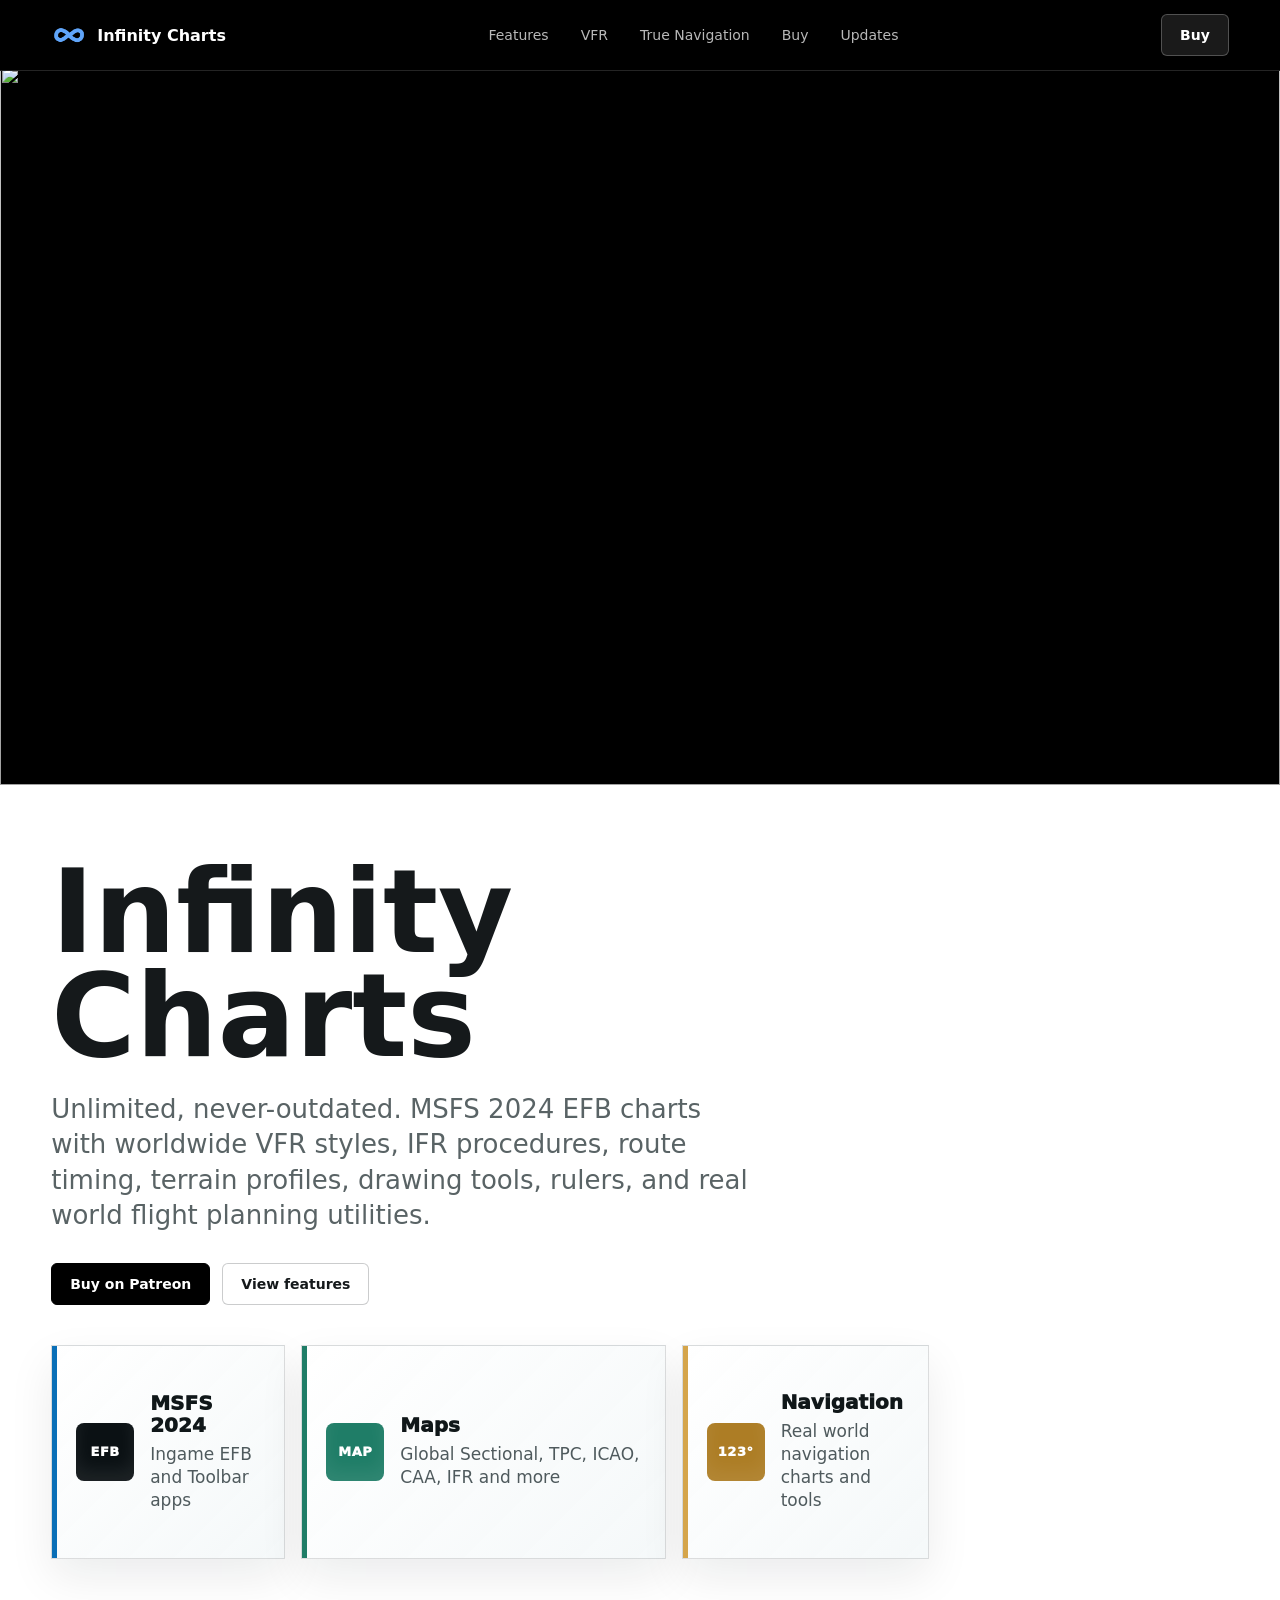
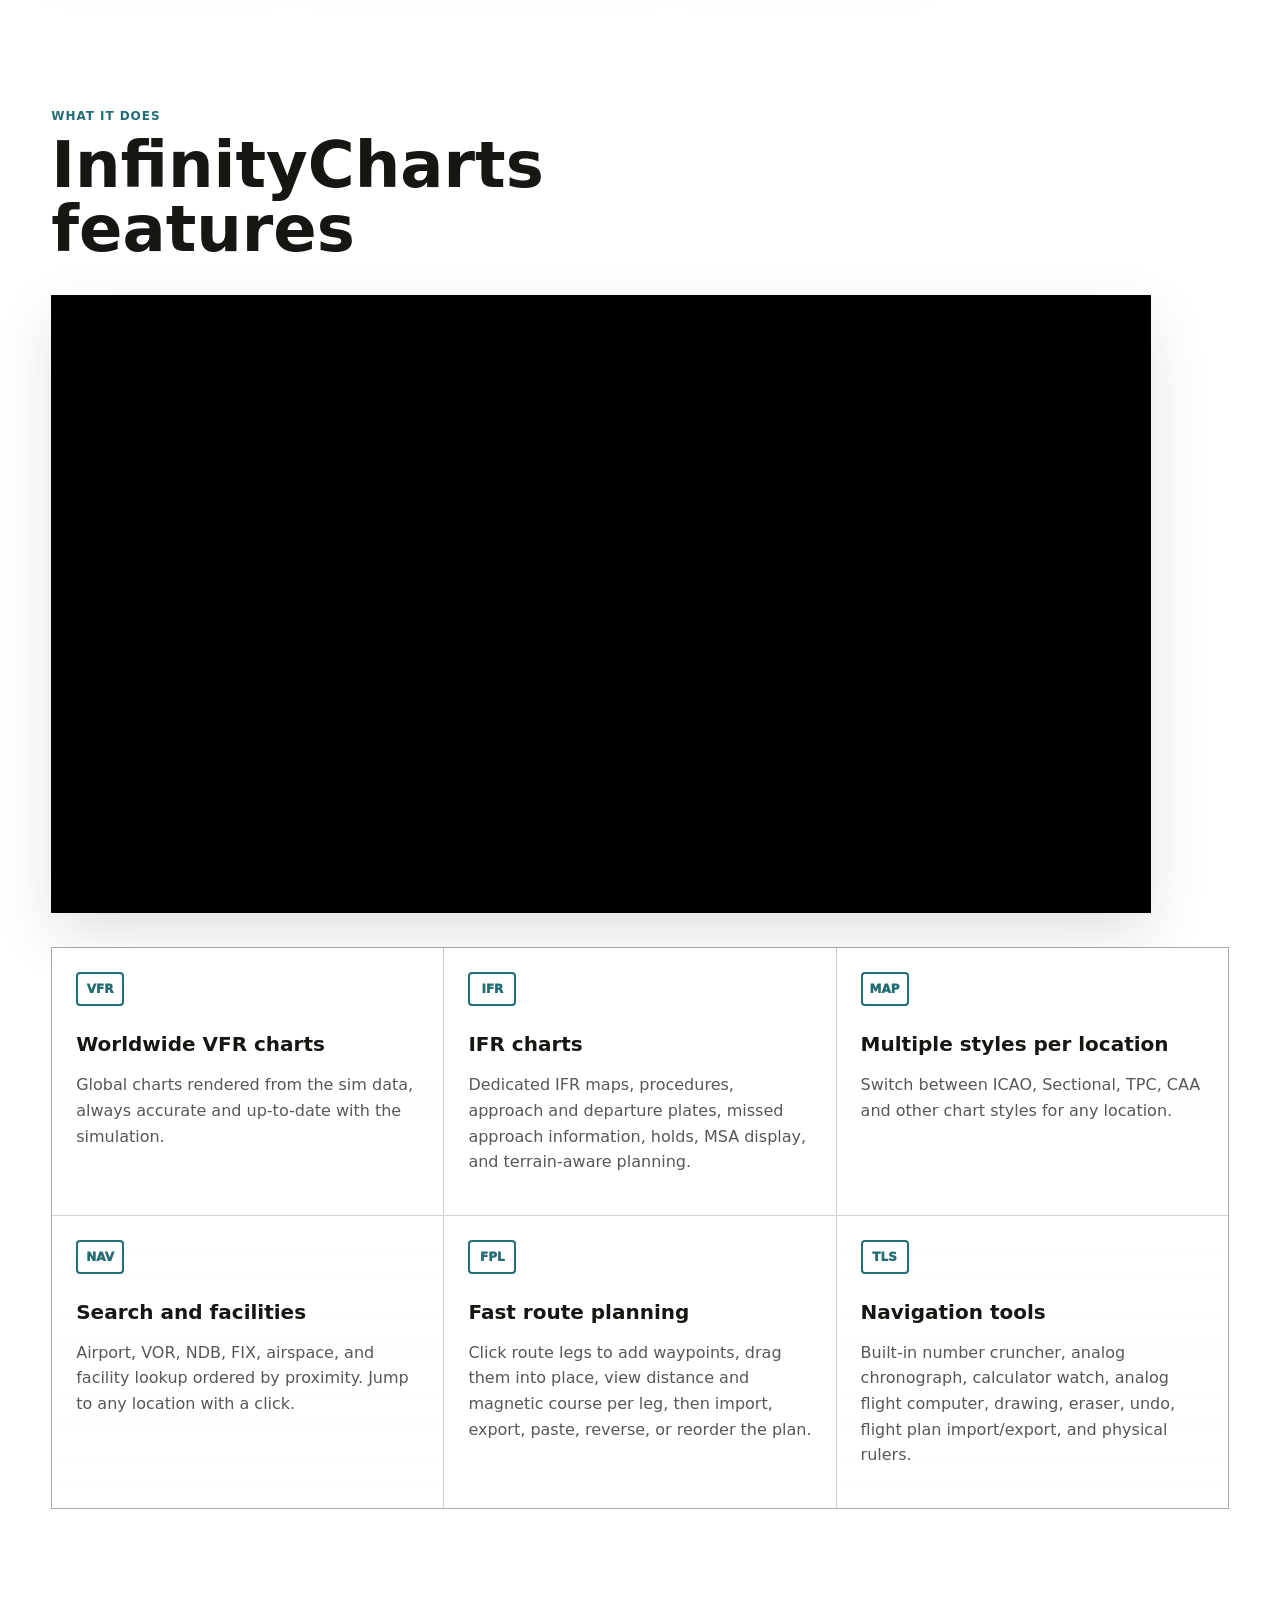
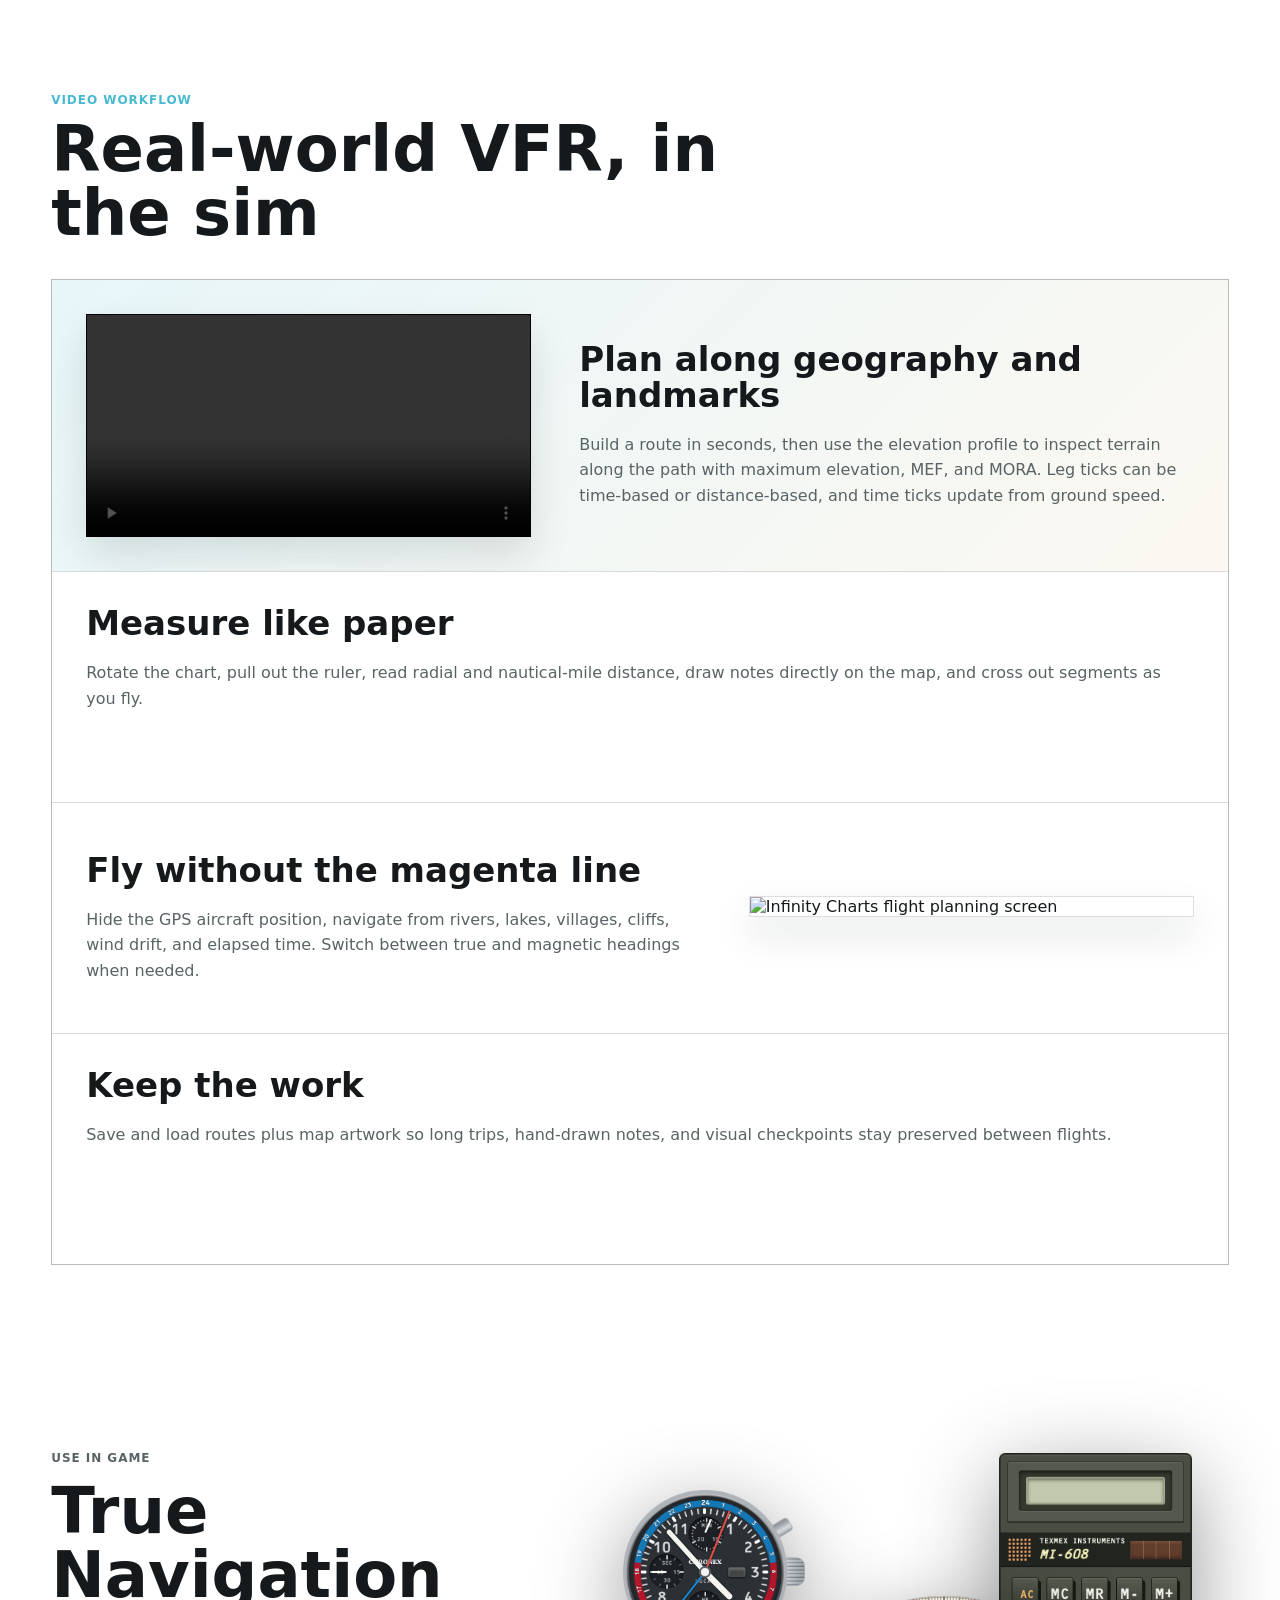
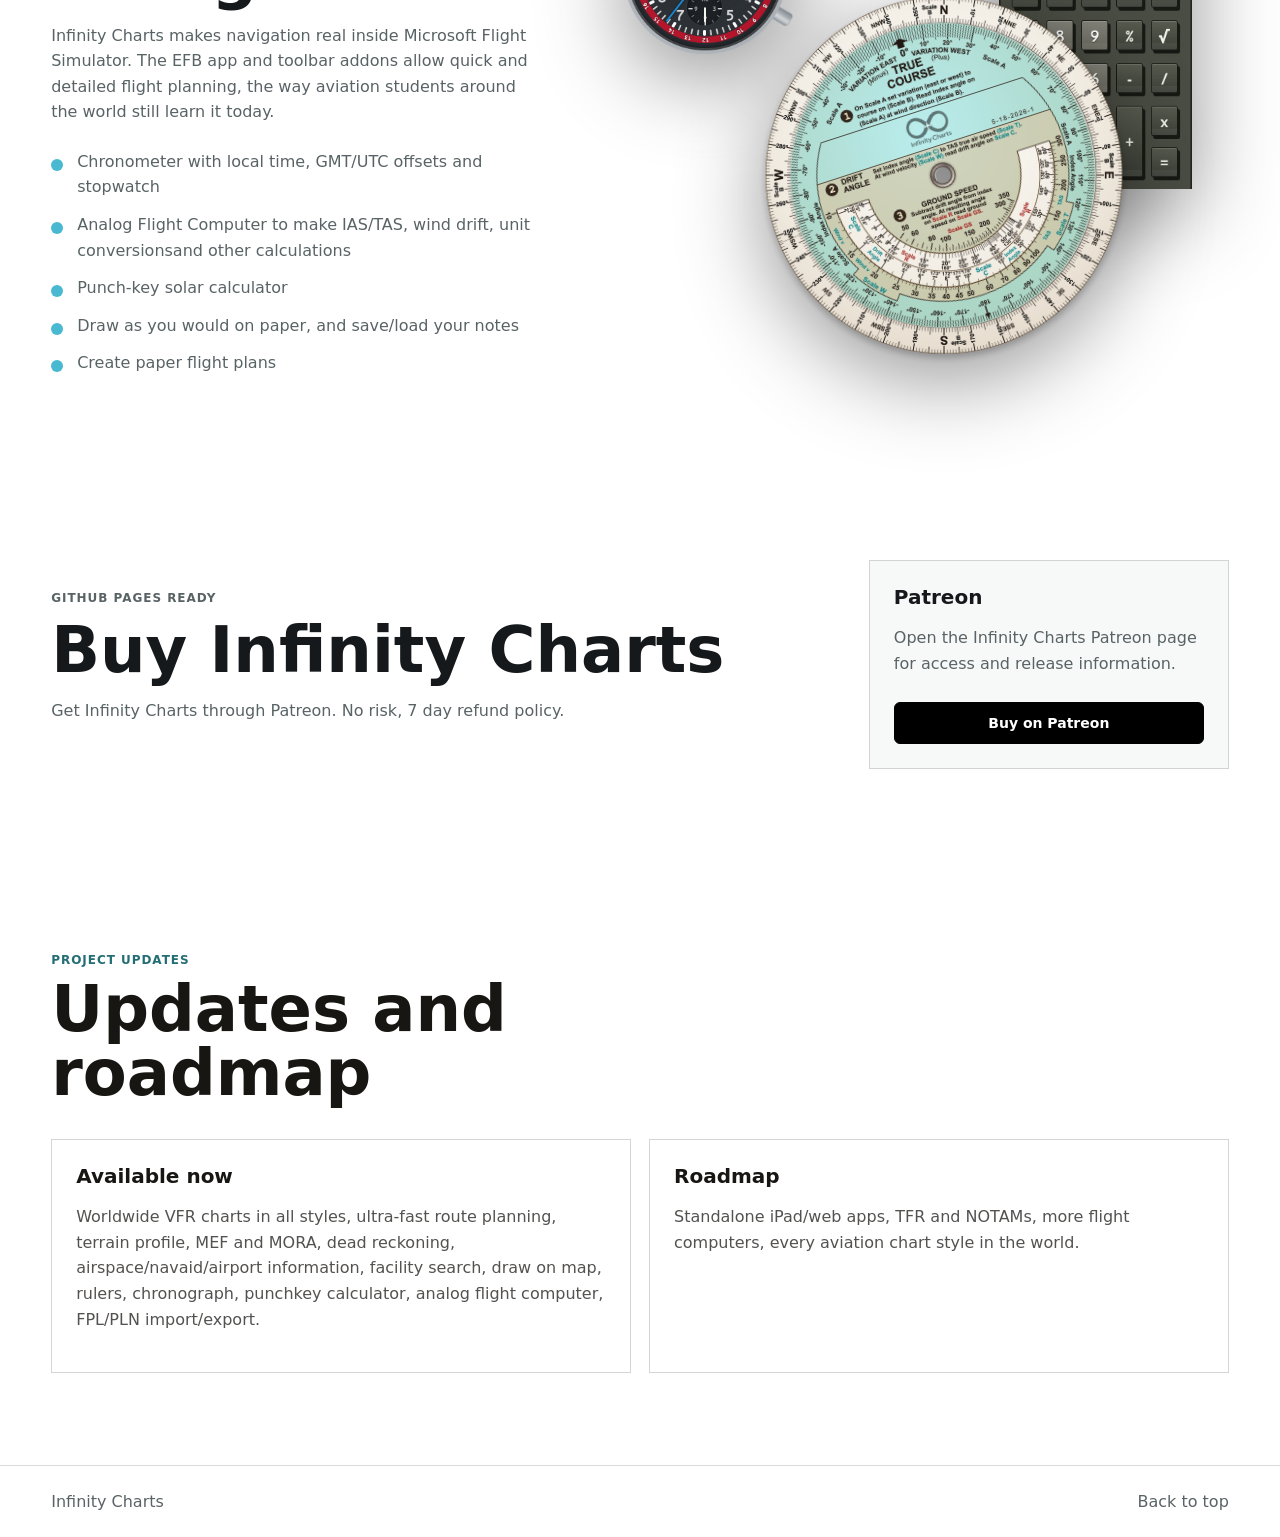
==== index.html @ d7aecc82 "text" ====
<!doctype html>
<html lang="en">
  <head>
    <meta charset="utf-8">
    <meta name="viewport" content="width=device-width, initial-scale=1">
    <meta name="description" content="Infinity Charts for Microsoft Flight Simulator 2024: unlimited global VFR charts, IFR procedures, route tools, terrain profiles, timing, drawing, rulers, and local terrain server workflow.">
    <title>Infinity Charts</title>
    <link rel="icon" href="assets/app-icon.png">
    <link rel="stylesheet" href="styles.css">
  </head>
  <body>
    <header class="site-header" data-elevated="false">
      <a class="brand" href="#top" aria-label="Infinity Charts home">
        <img src="assets/app-icon.png" alt="" width="36" height="36">
        <span>Infinity Charts</span>
      </a>
      <nav class="nav-links" aria-label="Primary navigation">
        <a href="#features">Features</a>
        <a href="#navigation">VFR</a>
        <a href="#workflow">True Navigation</a>
        <a href="#buy">Buy</a>
        <a href="#updates">Updates</a>
      </nav>
      <a class="header-action" href="https://www.patreon.com/InfinityCharts/posts/msfs-efb-pre-157872394">Buy</a>
    </header>

    <main id="top">
      <section class="hero" aria-labelledby="hero-title">
        <div class="hero-map" aria-hidden="true">
          <img src="assets/infinicharts thumbnail 2.jpg" alt="">
        </div>
        <div class="hero-content">
          <!-- <img class="hero-logo" src="assets/infinity-charts-logo-new.jpg" alt="Infinity Charts"> -->
          <h1 id="hero-title">Infinity Charts</h1>
          <p>Unlimited, never-outdated. MSFS 2024 EFB charts with worldwide VFR styles, IFR procedures, route timing, terrain profiles, drawing tools, rulers, and real world flight planning utilities.</p>
          <div class="hero-actions">
            <a class="button primary" href="https://www.patreon.com/InfinityCharts/posts/msfs-efb-pre-157872394">Buy on Patreon</a>
            <a class="button secondary" href="#features">View features</a>
          </div>
          <dl class="hero-stats" aria-label="Key capabilities">
            <div class="stat-card stat-msfs">
              <span class="stat-icon" aria-hidden="true">EFB</span>
              <div>
                <dt>MSFS 2024</dt>
                <dd>Ingame EFB and Toolbar apps</dd>
              </div>
            </div>
            <div class="stat-card stat-maps">
              <span class="stat-icon" aria-hidden="true">MAP</span>
              <div>
                <dt>Maps</dt>
                <dd>Global Sectional, TPC, ICAO, CAA, IFR and more</dd>
              </div>
            </div>
            <div class="stat-card stat-nav">
              <span class="stat-icon" aria-hidden="true">123°</span>
              <div>
                <dt>Navigation</dt>
                <dd>Real world navigation charts and tools</dd>
              </div>
            </div>
          </dl>
        </div>
      </section>

      <section class="section feature-band" id="features" aria-labelledby="features-title">
        <div class="section-heading">
          <p class="eyebrow">what it does</p>
          <h2 id="features-title">InfinityCharts features</h2>
        </div>
        <div class="video-embed" aria-label="Infinity Charts video">
          <iframe
            src="https://www.youtube.com/embed/4jRkHiU4lzI"
            title="Infinity Charts video"
            allow="accelerometer; autoplay; clipboard-write; encrypted-media; gyroscope; picture-in-picture; web-share"
            allowfullscreen>
          </iframe>
        </div>
        <div class="feature-grid">
          <article>
            <span class="feature-icon">VFR</span>
            <h3>Worldwide VFR charts</h3>
            <p>Global charts rendered from the sim data, always accurate and up-to-date with the simulation.</p>
          </article>
          <article>
            <span class="feature-icon">IFR</span>
            <h3>IFR charts</h3>
            <p>Dedicated IFR maps, procedures, approach and departure plates, missed approach information, holds, MSA display, and terrain-aware planning.</p>
          </article>
          <article>
            <span class="feature-icon">MAP</span>
            <h3>Multiple styles per location</h3>
            <p>Switch between ICAO, Sectional, TPC, CAA and other chart styles for any location.</p>
          </article>
          <article>
            <span class="feature-icon">NAV</span>
            <h3>Search and facilities</h3>
            <p>Airport, VOR, NDB, FIX, airspace, and facility lookup ordered by proximity. Jump to any location with a click.</p>
          </article>
          <article>
            <span class="feature-icon">FPL</span>
            <h3>Fast route planning</h3>
            <p>Click route legs to add waypoints, drag them into place, view distance and magnetic course per leg, then import, export, paste, reverse, or reorder the plan.</p>
          </article>
          <article>
            <span class="feature-icon">TLS</span>
            <h3>Navigation tools</h3>
            <p>Built-in number cruncher, analog chronograph, calculator watch, analog flight computer, drawing, eraser, undo, flight plan import/export, and physical rulers.</p>
          </article>
        </div>
      </section>

      <section class="section navigation-section" id="navigation" aria-labelledby="navigation-title">
        <div class="section-heading">
          <p class="eyebrow">Video workflow</p>
          <h2 id="navigation-title">Real-world VFR, in the sim</h2>
        </div>
        <div class="navigation-grid">
          <article class="navigation-card primary-card">
            <video class="navigation-media route-video" src="assets/route short.mp4" controls muted loop playsinline preload="metadata"></video>
            <div class="navigation-copy">
              <h3>Plan along geography and landmarks</h3>
              <p>Build a route in seconds, then use the elevation profile to inspect terrain along the path with maximum elevation, MEF, and MORA. Leg ticks can be time-based or distance-based, and time ticks update from ground speed.</p>
            </div>
          </article>
          <article class="navigation-card">
            <h3>Measure like paper</h3>
            <p>Rotate the chart, pull out the ruler, read radial and nautical-mile distance, draw notes directly on the map, and cross out segments as you fly.</p>
          </article>
          <article class="navigation-card media-right-card">
            <div class="navigation-copy">
              <h3>Fly without the magenta line</h3>
              <p>Hide the GPS aircraft position, navigate from rivers, lakes, villages, cliffs, wind drift, and elapsed time. Switch between true and magnetic headings when needed.</p>
            </div>
            <img class="navigation-media" src="assets/flight planning.png" alt="Infinity Charts flight planning screen">
          </article>
          <article class="navigation-card">
            <h3>Keep the work</h3>
            <p>Save and load routes plus map artwork so long trips, hand-drawn notes, and visual checkpoints stay preserved between flights.</p>
          </article>
        </div>
      </section>

      <section class="section split" id="workflow" aria-labelledby="workflow-title">
        <div class="workflow-copy">
          <p class="eyebrow">Use in Game</p>
          <h2 id="workflow-title">True Navigation</h2>
          <p>Infinity Charts makes navigation real inside Microsoft Flight Simulator. The EFB app and toolbar addons allow quick and detailed flight planning, the way aviation students around the world still learn it today.</p>
          <div class="check-list">
            <p>Chronometer with local time, GMT/UTC offsets and stopwatch</p>
            <p>Analog Flight Computer to make IAS/TAS, wind drift, unit conversionsand other calculations</p>
            <p>Punch-key solar calculator</p>
            <p>Draw as you would on paper, and save/load your notes</p>
            <p>Create paper flight plans</p>
          </div>
        </div>
        <div class="tool-display" aria-label="Cockpit tools preview">
          <div class="chrono-watch" aria-label="Chronograph overlay">
            <img class="chrono" src="assets/chronograph-body.png" alt="">
            <img class="chrono-bezel" src="assets/chronograph-gmt-bezel.png" alt="">
            <span class="watch-hand hour-hand" aria-hidden="true"></span>
            <span class="watch-hand minute-hand" aria-hidden="true"></span>
            <span class="watch-hand second-hand" aria-hidden="true"></span>
            <span class="watch-hand gmt-hand" aria-hidden="true"></span>
            <span class="sub-hand sub-top" aria-hidden="true"></span>
            <span class="sub-hand sub-left" aria-hidden="true"></span>
            <span class="sub-hand sub-bottom" aria-hidden="true"></span>
            <span class="watch-pin" aria-hidden="true"></span>
          </div>
          <img class="calc" src="assets/calculator-body.png" alt="Calculator watch overlay">
          <div class="computer" aria-label="Esso flight computer overlay">
            <img class="computer-base" src="assets/esso-true-course-base-plate.png" alt="">
            <img class="computer-rotor" src="assets/esso-true-course-rotating-plate.png" alt="">
          </div>
        </div>
      </section>

      <section class="section buy" id="buy" aria-labelledby="buy-title">
        <div>
          <p class="eyebrow">GitHub Pages ready</p>
          <h2 id="buy-title">Buy Infinity Charts</h2>
          <p>Get Infinity Charts through Patreon. No risk, 7 day refund policy.</p>
        </div>
        <div class="buy-panel">
          <h3>Patreon</h3>
          <p>Open the Infinity Charts Patreon page for access and release information.</p>
          <a class="button primary" href="https://www.patreon.com/InfinityCharts/posts/msfs-efb-pre-157872394">Buy on Patreon</a>
        </div>
      </section>

      <section class="section updates" id="updates" aria-labelledby="updates-title">
        <div class="section-heading">
          <p class="eyebrow">Project updates</p>
          <h2 id="updates-title">Updates and roadmap</h2>
        </div>
        <div class="updates-grid">
          <article>
            <h3>Available now</h3>
            <p>Worldwide VFR charts in all styles, ultra-fast route planning, terrain profile, MEF and MORA, dead reckoning, airspace/navaid/airport information, facility search, draw on map, rulers, chronograph, punchkey calculator, analog flight computer, FPL/PLN import/export.</p>
          </article>
          <article>
            <h3>Roadmap</h3>
            <p>Standalone iPad/web apps, TFR and NOTAMs, more flight computers, every aviation chart style in the world.</p>
          </article>
        </div>
      </section>
    </main>

    <footer class="footer">
      <span>Infinity Charts</span>
      <a href="#top">Back to top</a>
    </footer>

    <script src="script.js"></script>
  </body>
</html>
---- styles.css ----
:root {
  color-scheme: light;
  --ink: #f5f1e8;
  --muted: #c6cbc4;
  --soft: rgba(245, 241, 232, 0.72);
  --line: rgba(245, 241, 232, 0.18);
  --panel: rgba(19, 25, 27, 0.84);
  --panel-strong: rgba(29, 37, 39, 0.94);
  --paper: #f1ead9;
  --navy: #111a1e;
  --green: #1f7d67;
  --cyan: #48b9d0;
  --amber: #d5a54b;
  --red: #b65353;
  --blue: #4d8bd6;
  --shadow: 0 20px 70px rgba(0, 0, 0, 0.35);
  font-family: Inter, ui-sans-serif, system-ui, -apple-system, BlinkMacSystemFont, "Segoe UI", sans-serif;
}

* {
  box-sizing: border-box;
}

html {
  scroll-behavior: smooth;
}

body {
  margin: 0;
  background: #ffffff;
  color: #15191b;
}

a {
  color: inherit;
}

button,
a {
  -webkit-tap-highlight-color: transparent;
}

.site-header {
  position: fixed;
  top: 0;
  left: 0;
  right: 0;
  z-index: 20;
  display: grid;
  grid-template-columns: auto 1fr auto;
  gap: 24px;
  align-items: center;
  padding: 14px clamp(18px, 4vw, 56px);
  background: #000000;
  border-bottom: 1px solid rgba(255, 255, 255, 0.14);
  transition: background 180ms ease, border-color 180ms ease, backdrop-filter 180ms ease;
}

.site-header[data-elevated="true"] {
  background: #000000;
  border-color: rgba(255, 255, 255, 0.14);
  backdrop-filter: blur(18px);
}

.brand,
.nav-links,
.hero-actions,
.footer,
.hero-stats {
  display: flex;
  align-items: center;
}

.brand {
  gap: 10px;
  text-decoration: none;
  font-weight: 800;
  letter-spacing: 0;
  color: #ffffff;
}

.brand img {
  border-radius: 8px;
}

.nav-links {
  justify-content: center;
  gap: clamp(14px, 3vw, 32px);
  color: rgba(255, 255, 255, 0.72);
  font-size: 14px;
}

.nav-links a,
.footer a {
  text-decoration: none;
}

.nav-links a:hover,
.nav-links a:hover {
  color: #ffffff;
}

.footer a:hover {
  color: #15191b;
}

.header-action,
.button {
  display: inline-flex;
  min-height: 42px;
  align-items: center;
  justify-content: center;
  border: 1px solid var(--line);
  border-radius: 6px;
  padding: 0 18px;
  text-decoration: none;
  font-weight: 750;
  font-size: 14px;
}

.header-action {
  background: rgba(255, 255, 255, 0.1);
  color: #ffffff;
  border-color: rgba(255, 255, 255, 0.24);
}

.hero {
  position: relative;
  min-height: 0;
  display: block;
  padding: 65px 0 0;
  overflow: hidden;
  background: #ffffff;
  color: #15191b;
}

.hero-map {
  position: relative;
  width: 100%;
  aspect-ratio: 16 / 9;
  max-height: calc(100svh - 65px);
  overflow: hidden;
  background: #000000;
}

.hero-map img {
  width: 100%;
  height: 100%;
  display: block;
  object-fit: cover;
  object-position: center top;
}

.hero-map::after {
  content: "";
  position: absolute;
  inset: 0;
  background:
    linear-gradient(0deg, rgba(0, 0, 0, 0.16), transparent 34%);
}

.map-grid {
  position: absolute;
  inset: -20%;
  opacity: 0.38;
  background-image:
    linear-gradient(rgba(245, 241, 232, 0.08) 1px, transparent 1px),
    linear-gradient(90deg, rgba(245, 241, 232, 0.08) 1px, transparent 1px);
  background-size: 70px 70px;
  transform: rotate(-8deg);
}

.terrain {
  position: absolute;
  opacity: 0.6;
  filter: blur(0.2px);
}

.terrain-a {
  width: 62vw;
  height: 48vh;
  left: -5vw;
  bottom: 7vh;
  clip-path: polygon(0 68%, 12% 48%, 24% 56%, 38% 26%, 52% 42%, 67% 22%, 88% 46%, 100% 40%, 100% 100%, 0 100%);
  background-color: rgba(38, 104, 80, 0.76);
}

.terrain-b {
  width: 54vw;
  height: 62vh;
  right: 7vw;
  top: 11vh;
  clip-path: polygon(0 16%, 16% 10%, 34% 22%, 48% 4%, 68% 20%, 86% 8%, 100% 18%, 100% 100%, 0 100%);
  background-color: rgba(152, 112, 53, 0.45);
}

.airspace {
  position: absolute;
  border: 2px solid rgba(77, 139, 214, 0.72);
  border-radius: 999px;
  box-shadow: inset 0 0 0 10px rgba(77, 139, 214, 0.08);
}

.ring-one {
  width: 34vw;
  aspect-ratio: 1;
  left: 12vw;
  top: 18vh;
}

.ring-two {
  width: 28vw;
  aspect-ratio: 1;
  right: 18vw;
  bottom: 14vh;
  border-color: rgba(181, 83, 83, 0.66);
}

.route-line {
  position: absolute;
  inset: 12vh 14vw 14vh 10vw;
  z-index: 2;
  width: 70vw;
  height: 60vh;
  overflow: visible;
}

.route-line path {
  fill: none;
  stroke: #f7f0d6;
  stroke-width: 7;
  stroke-linecap: round;
  stroke-linejoin: round;
  filter: drop-shadow(0 2px 0 rgba(0, 0, 0, 0.55));
}

.route-line circle {
  fill: #152126;
  stroke: #f7f0d6;
  stroke-width: 5;
}

.plate-preview {
  position: absolute;
  z-index: 3;
  right: clamp(18px, 7vw, 110px);
  top: 17vh;
  width: min(360px, 38vw);
  min-height: 250px;
  background: var(--paper);
  color: #16120e;
  box-shadow: var(--shadow);
  transform: rotate(1.5deg);
}

.plate-head {
  display: flex;
  justify-content: space-between;
  padding: 12px 14px;
  border-bottom: 3px solid #16120e;
  font-weight: 900;
}

.plate-body {
  position: relative;
  min-height: 202px;
  background:
    linear-gradient(#16120e 2px, transparent 2px) 0 50% / 100% 62px,
    linear-gradient(90deg, #16120e 2px, transparent 2px) 50% 0 / 78px 100%;
}

.fix {
  position: absolute;
  font-size: 12px;
  font-weight: 800;
}

.fix-a {
  left: 22px;
  bottom: 28px;
}

.fix-b {
  left: 142px;
  top: 92px;
}

.fix-c {
  right: 28px;
  top: 44px;
}

.approach {
  position: absolute;
  left: 48px;
  right: 44px;
  top: 126px;
  height: 4px;
  background: #16120e;
  transform: rotate(-22deg);
}

.control-stack {
  position: absolute;
  z-index: 4;
  right: 22px;
  bottom: 76px;
  display: grid;
  gap: 8px;
}

.control-stack button {
  width: 54px;
  height: 38px;
  border: 1px solid rgba(245, 241, 232, 0.28);
  border-radius: 6px;
  background: rgba(9, 13, 15, 0.72);
  color: var(--ink);
  font-weight: 850;
}

.hero-content {
  position: relative;
  z-index: 1;
  width: min(980px, 100%);
  padding: clamp(34px, 6vw, 76px) clamp(18px, 4vw, 56px) 58px;
}

.hero-logo {
  width: min(340px, 76vw);
  height: auto;
  margin-bottom: 24px;
  border-radius: 8px;
  box-shadow: 0 14px 34px rgba(0, 0, 0, 0.22);
}

.hero h1 {
  margin: 0;
  font-size: clamp(54px, 9vw, 128px);
  line-height: 0.9;
  letter-spacing: 0;
}

.hero p {
  width: min(700px, 100%);
  margin: 24px 0 0;
  color: #596365;
  font-size: clamp(18px, 2.1vw, 26px);
  line-height: 1.35;
}

.hero-actions {
  gap: 12px;
  margin-top: 30px;
  flex-wrap: wrap;
}

.button.primary {
  background: #000000;
  color: #ffffff;
  border-color: #000000;
}

.button.secondary {
  background: #ffffff;
  color: #15191b;
  border-color: rgba(21, 25, 27, 0.22);
}

.hero-stats {
  display: grid;
  grid-template-columns: 0.9fr 1.4fr 0.95fr;
  align-items: stretch;
  gap: 16px;
  margin: 40px 0 0;
}

.hero-stats .stat-card {
  position: relative;
  display: grid;
  grid-template-columns: auto 1fr;
  gap: 16px;
  align-items: center;
  height: 100%;
  min-height: 214px;
  padding: 22px 24px;
  border: 1px solid rgba(10, 18, 22, 0.14);
  background:
    linear-gradient(135deg, rgba(255, 255, 255, 0.96), rgba(244, 248, 249, 0.92)),
    #ffffff;
  box-shadow: 0 18px 42px rgba(12, 22, 28, 0.08);
  overflow: hidden;
}

.hero-stats .stat-card::before {
  content: "";
  position: absolute;
  inset: 0 auto 0 0;
  width: 5px;
  background: var(--cyan);
}

.stat-card.stat-msfs::before {
  background: #0a6fb7;
}

.stat-card.stat-maps::before {
  background: #1f7d67;
}

.stat-card.stat-nav::before {
  background: #d5a54b;
}

.stat-icon {
  position: relative;
  z-index: 1;
  display: inline-flex;
  width: 58px;
  height: 58px;
  align-items: center;
  justify-content: center;
  border-radius: 8px;
  background: #0b1114;
  color: #ffffff;
  font-size: 13px;
  font-weight: 950;
  letter-spacing: 0.04em;
  box-shadow: inset 0 -10px 18px rgba(255, 255, 255, 0.08);
}

.stat-maps .stat-icon {
  background: #1f7d67;
}

.stat-nav .stat-icon {
  background: #ad7d25;
}

.hero-stats dt {
  position: relative;
  z-index: 1;
  color: #101719;
  font-size: 20px;
  font-weight: 950;
  line-height: 1.1;
}

.hero-stats dd {
  position: relative;
  z-index: 1;
  margin: 7px 0 0;
  color: #4f5a5d;
  font-size: 17px;
  line-height: 1.35;
}

.section {
  padding: 92px clamp(18px, 4vw, 56px);
}

.section-heading {
  max-width: 760px;
  margin-bottom: 34px;
}

.eyebrow {
  margin: 0 0 10px;
  color: var(--cyan);
  font-size: 12px;
  font-weight: 900;
  letter-spacing: 0.08em;
  text-transform: uppercase;
}

h2 {
  margin: 0;
  font-size: clamp(32px, 5vw, 64px);
  line-height: 1;
  letter-spacing: 0;
}

h3 {
  margin: 0;
  font-size: 20px;
  letter-spacing: 0;
}

.feature-band {
  background: #ffffff;
  color: #171613;
}

.feature-band .eyebrow {
  color: #236d75;
}

.video-embed {
  width: min(1100px, 100%);
  margin: 0 0 34px;
  aspect-ratio: 16 / 9;
  border: 1px solid rgba(23, 22, 19, 0.16);
  background: #000000;
  box-shadow: 0 22px 54px rgba(12, 22, 28, 0.12);
}

.video-embed iframe {
  width: 100%;
  height: 100%;
  display: block;
  border: 0;
}

.feature-grid {
  display: grid;
  grid-template-columns: repeat(3, minmax(0, 1fr));
  gap: 1px;
  background: rgba(23, 22, 19, 0.2);
  border: 1px solid rgba(23, 22, 19, 0.2);
}

.feature-grid article {
  min-height: 230px;
  padding: 24px;
  background:
    linear-gradient(rgba(255, 255, 255, 0.38), rgba(255, 255, 255, 0.12)),
    #ffffff;
}

.feature-icon {
  display: inline-flex;
  align-items: center;
  justify-content: center;
  width: 48px;
  height: 34px;
  margin-bottom: 26px;
  border: 2px solid currentColor;
  border-radius: 4px;
  color: #236d75;
  font-size: 12px;
  font-weight: 950;
}

.feature-grid p,
.workflow-copy p,
.buy p,
.updates-grid p {
  color: var(--muted);
  line-height: 1.6;
}

.feature-grid p {
  color: rgba(23, 22, 19, 0.72);
}

.split {
  display: grid;
  grid-template-columns: minmax(0, 0.9fr) minmax(340px, 1.1fr);
  gap: clamp(34px, 6vw, 88px);
  align-items: center;
  background: #ffffff;
  color: #15191b;
}

.navigation-section {
  background:
    linear-gradient(rgba(255, 255, 255, 0.94), rgba(255, 255, 255, 0.94)),
    repeating-linear-gradient(0deg, transparent 0 32px, rgba(21, 25, 27, 0.06) 32px 33px),
    repeating-linear-gradient(90deg, transparent 0 32px, rgba(21, 25, 27, 0.05) 32px 33px);
  color: #15191b;
}

.navigation-grid {
  display: grid;
  grid-template-columns: 1fr;
  gap: 1px;
  border: 1px solid rgba(21, 25, 27, 0.16);
  background: rgba(21, 25, 27, 0.16);
}

.navigation-card {
  min-height: 230px;
  padding: clamp(22px, 3vw, 34px);
  background: #ffffff;
}

.navigation-card.primary-card {
  display: grid;
  grid-template-columns: minmax(240px, 0.42fr) minmax(300px, 0.58fr);
  gap: clamp(24px, 4vw, 48px);
  align-items: center;
  background:
    linear-gradient(135deg, rgba(72, 185, 208, 0.13), rgba(213, 165, 75, 0.08)),
    #ffffff;
}

.media-right-card {
  display: grid;
  grid-template-columns: minmax(300px, 0.58fr) minmax(240px, 0.42fr);
  gap: clamp(24px, 4vw, 48px);
  align-items: center;
}

.navigation-media {
  width: 100%;
  display: block;
  margin: 0 0 24px;
  object-fit: contain;
  object-position: top center;
  border: 1px solid rgba(21, 25, 27, 0.14);
  box-shadow: 0 18px 38px rgba(12, 22, 28, 0.12);
  background: #000000;
}

.route-video {
  width: 100%;
  margin: 0;
}

img.navigation-media {
  background: #ffffff;
}

.navigation-card h3 {
  font-size: clamp(22px, 3vw, 34px);
  line-height: 1.05;
}

.navigation-card p {
  margin: 18px 0 0;
  color: #596365;
  line-height: 1.6;
}

.workflow-copy {
  max-width: 650px;
}

.workflow-copy p,
.buy p {
  color: #596365;
}

.check-list {
  display: grid;
  gap: 12px;
  margin-top: 24px;
}

.check-list p {
  position: relative;
  margin: 0;
  padding-left: 26px;
}

.check-list p::before {
  content: "";
  position: absolute;
  left: 0;
  top: 0.62em;
  width: 12px;
  height: 12px;
  border-radius: 50%;
  background: var(--cyan);
}

.tool-display {
  position: relative;
  min-height: 520px;
}

.tool-display > img,
.chrono-watch,
.computer {
  position: absolute;
  max-width: 100%;
  height: auto;
  filter: drop-shadow(0 24px 44px rgba(0, 0, 0, 0.42));
}

.chrono-watch {
  --dial-x: 45.2%;
  --dial-y: 50%;
  width: 30%;
  aspect-ratio: 496 / 464;
  left: 0;
  top: 34px;
}

.chrono,
.chrono-bezel {
  position: absolute;
  inset: 0;
  width: 100%;
  height: 100%;
  object-fit: contain;
}

.chrono-bezel {
  inset: 7.8% auto auto 5.7%;
  width: 79%;
  height: auto;
  aspect-ratio: 1;
  z-index: 2;
  pointer-events: none;
}

.watch-hand,
.sub-hand,
.watch-pin {
  position: absolute;
  z-index: 3;
  left: var(--dial-x);
  top: var(--dial-y);
  transform-origin: 50% 100%;
  border-radius: 999px;
  pointer-events: none;
}

.watch-hand {
  width: 3px;
  height: 31%;
  background: #f5f5f0;
  box-shadow: 0 0 2px rgba(0, 0, 0, 0.55);
}

.hour-hand {
  height: 22%;
  width: 6px;
  transform: translate(-50%, -100%) rotate(135deg);
}

.minute-hand {
  height: 33%;
  width: 5px;
  transform: translate(-50%, -100%) rotate(-42deg);
}

.second-hand {
  height: 39%;
  width: 2px;
  background: #e44c47;
  transform: translate(-50%, -100%) rotate(22deg);
}

.gmt-hand {
  height: 37%;
  width: 2px;
  background: #1a86cf;
  transform: translate(-50%, -100%) rotate(218deg);
}

.sub-hand {
  width: 2px;
  height: 9%;
  background: #f5f5f0;
}

.sub-top {
  left: var(--dial-x);
  top: 27%;
  transform: translate(-50%, -100%) rotate(24deg);
}

.sub-left {
  left: 24%;
  top: 50%;
  transform: translate(-50%, -100%) rotate(270deg);
}

.sub-bottom {
  left: var(--dial-x);
  top: 71%;
  transform: translate(-50%, -100%) rotate(180deg);
}

.watch-pin {
  width: 12px;
  height: 12px;
  z-index: 4;
  background: #f5f5f0;
  border: 2px solid #596365;
  transform: translate(-50%, -50%);
}

.calc {
  width: 32%;
  right: 6%;
  top: 0;
}

.computer {
  width: 64%;
  aspect-ratio: 1;
  left: 21%;
  bottom: 0;
}

.computer-base,
.computer-rotor {
  position: absolute;
  inset: 0;
  width: 100%;
  height: 100%;
  object-fit: contain;
}

.computer-rotor {
  transform: rotate(-18deg);
  transform-origin: 50% 50%;
}

.buy {
  display: grid;
  grid-template-columns: minmax(0, 1fr) 360px;
  gap: 30px;
  align-items: center;
  background: #ffffff;
  color: #15191b;
}

.buy-panel {
  padding: 24px;
  border: 1px solid rgba(21, 25, 27, 0.16);
  background: #f7f8f8;
}

.buy-panel .button {
  width: 100%;
  margin-top: 10px;
}

.buy-panel .button.primary {
  background: #000000;
  border-color: #000000;
  color: #ffffff;
}

.buy-panel .button.secondary {
  background: #ffffff;
  border-color: rgba(21, 25, 27, 0.22);
  color: #15191b;
}

.button[aria-disabled="true"] {
  opacity: 0.72;
  pointer-events: none;
}

.updates {
  background: #ffffff;
  color: #171613;
}

.updates .eyebrow {
  color: #236d75;
}

.updates-grid {
  display: grid;
  grid-template-columns: repeat(2, minmax(0, 1fr));
  gap: 18px;
}

.updates-grid article {
  padding: 24px;
  border: 1px solid rgba(23, 22, 19, 0.18);
  background: rgba(255, 255, 255, 0.26);
}

.updates-grid p {
  color: rgba(23, 22, 19, 0.74);
}

.footer {
  justify-content: space-between;
  gap: 18px;
  padding: 26px clamp(18px, 4vw, 56px);
  border-top: 1px solid rgba(21, 25, 27, 0.16);
  background: #ffffff;
  color: #596365;
}

@media (max-width: 920px) {
  .site-header {
    grid-template-columns: 1fr auto;
  }

  .nav-links {
    display: none;
  }

  .plate-preview {
    width: min(330px, 80vw);
    top: 14vh;
    right: 4vw;
    opacity: 0.62;
  }

  .feature-grid,
  .split,
  .buy,
  .updates-grid,
  .navigation-grid,
  .hero-stats {
    grid-template-columns: 1fr;
  }

  .navigation-card.primary-card {
    grid-template-columns: 1fr;
  }

  .media-right-card {
    grid-template-columns: 1fr;
  }

  .tool-display {
    min-height: 440px;
  }

  .route-video {
    width: 100%;
  }
}

@media (max-width: 600px) {
  .site-header {
    padding: 10px 14px;
  }

  .brand span {
    max-width: 120px;
    overflow: hidden;
    text-overflow: ellipsis;
    white-space: nowrap;
  }

  .header-action {
    min-height: 38px;
    padding: 0 12px;
  }

  .hero {
    min-height: 0;
    padding: 58px 0 0;
  }

  .hero-logo {
    width: 210px;
  }

  .hero-content {
    padding: 30px 16px 42px;
  }

  .hero-stats {
    gap: 12px;
  }

  .hero-stats .stat-card {
    grid-template-columns: auto 1fr;
    min-height: 128px;
    padding: 18px;
  }

  .stat-icon {
    width: 50px;
    height: 50px;
    font-size: 12px;
  }

  .hero-stats dt {
    font-size: 18px;
  }

  .hero-stats dd {
    font-size: 15px;
  }

  .plate-preview {
    top: 10vh;
    right: -90px;
  }

  .route-line {
    inset: 20vh 2vw 20vh -14vw;
    width: 112vw;
  }

  .control-stack {
    right: 12px;
    bottom: 34px;
  }

  .section {
    padding: 64px 16px;
  }

  .feature-grid article {
    min-height: auto;
  }

  .tool-display {
    min-height: 360px;
  }
}
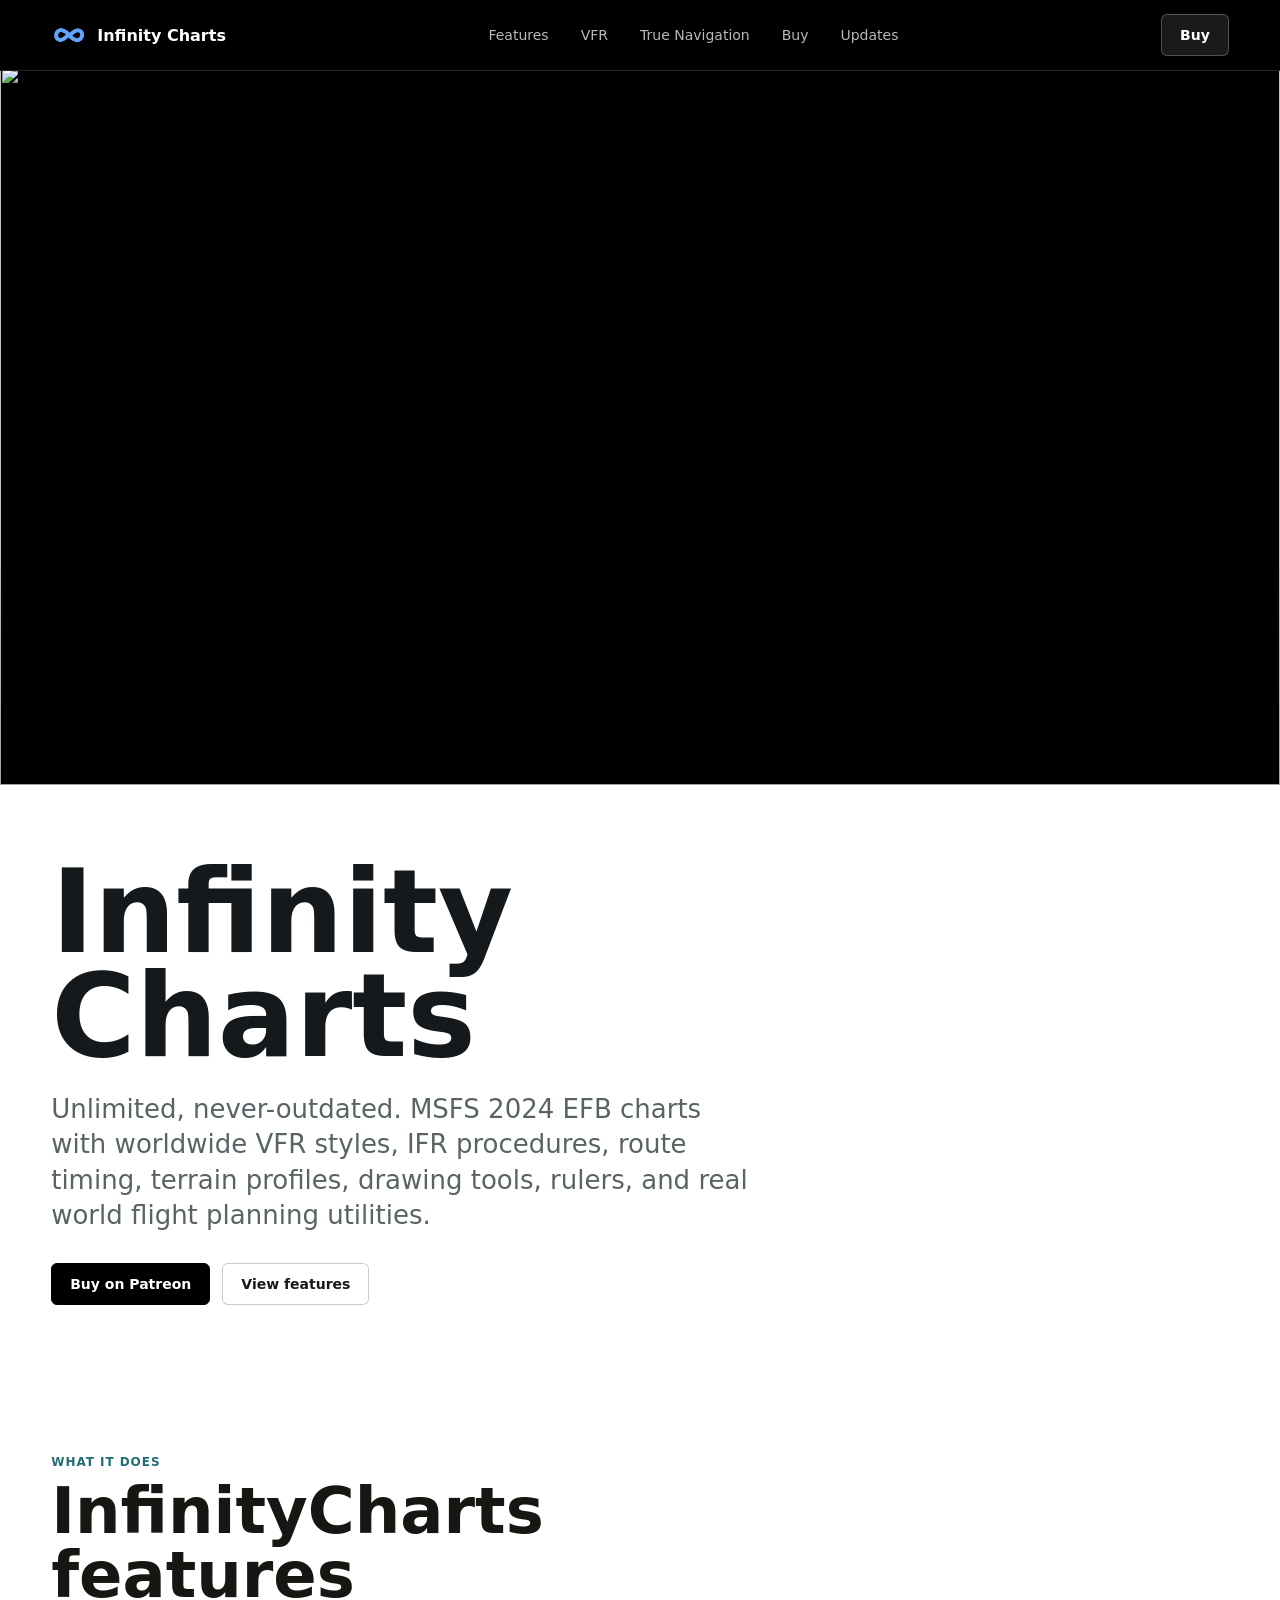
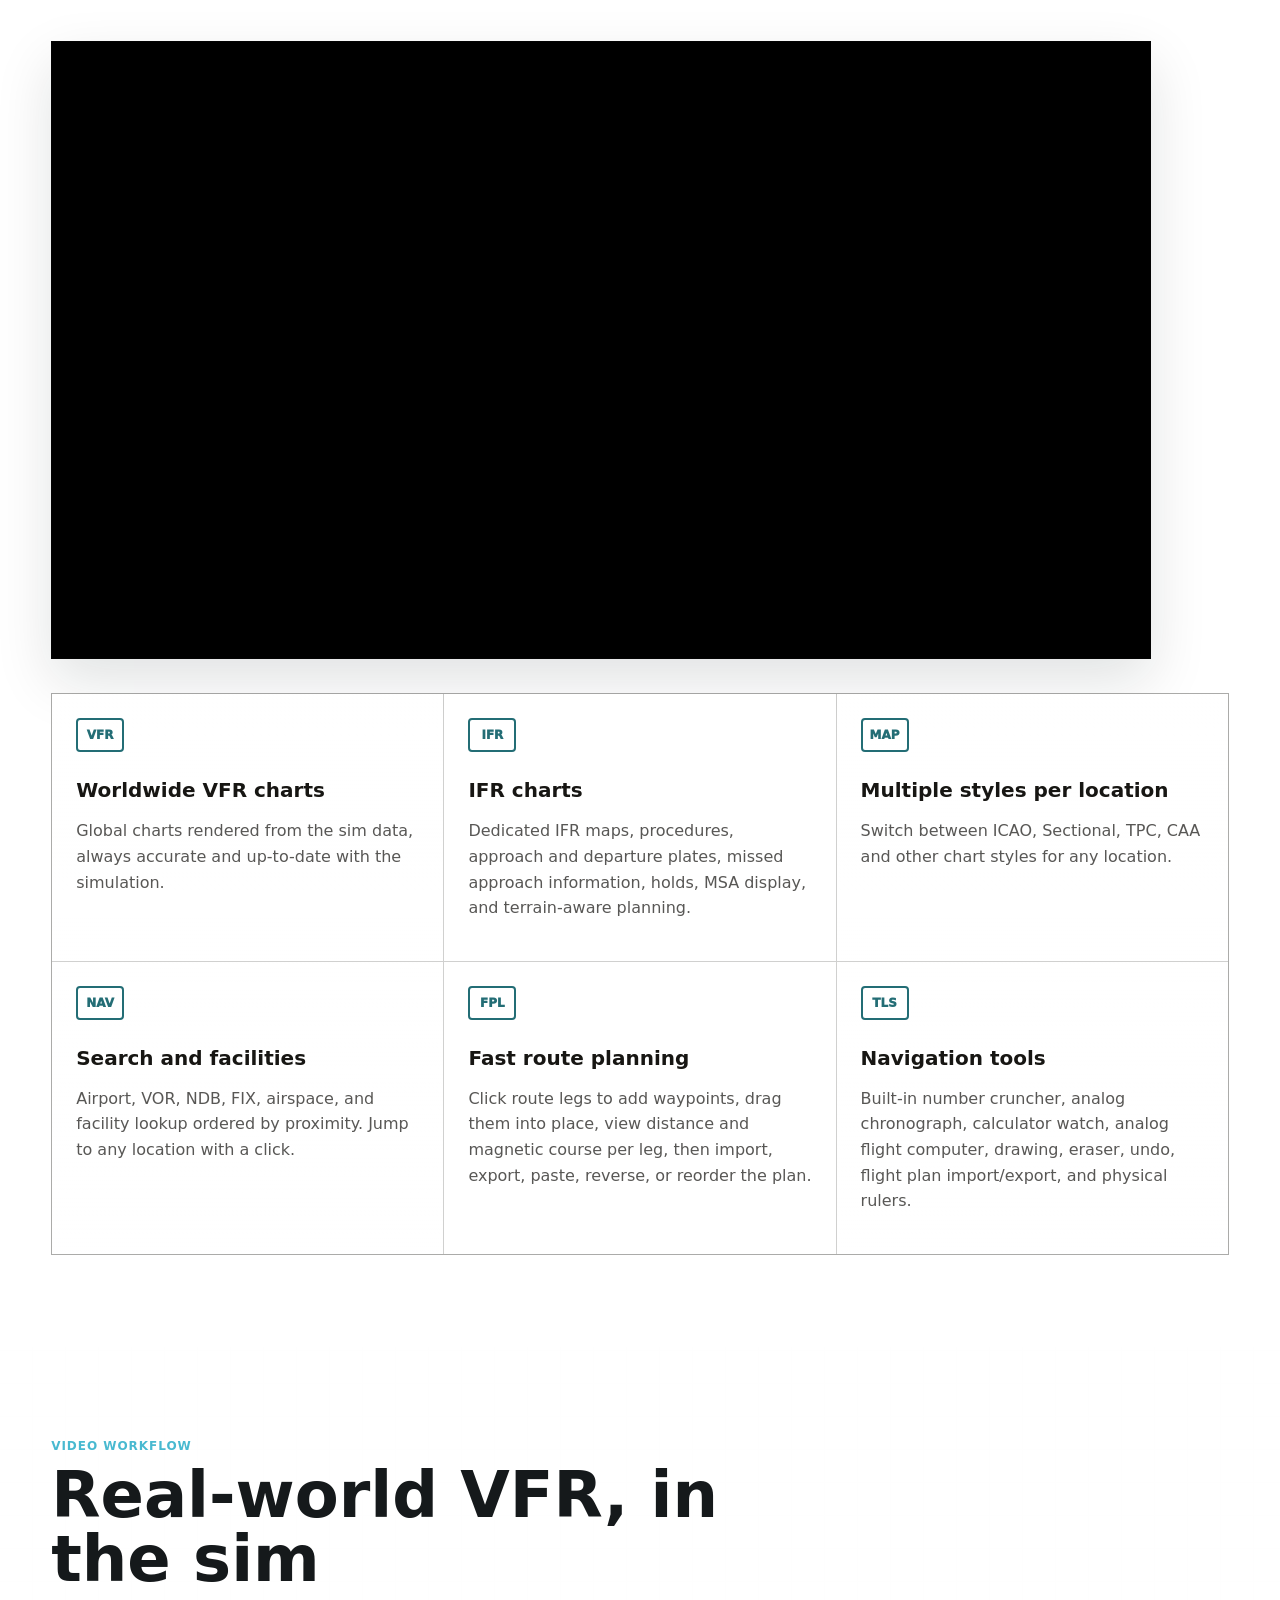
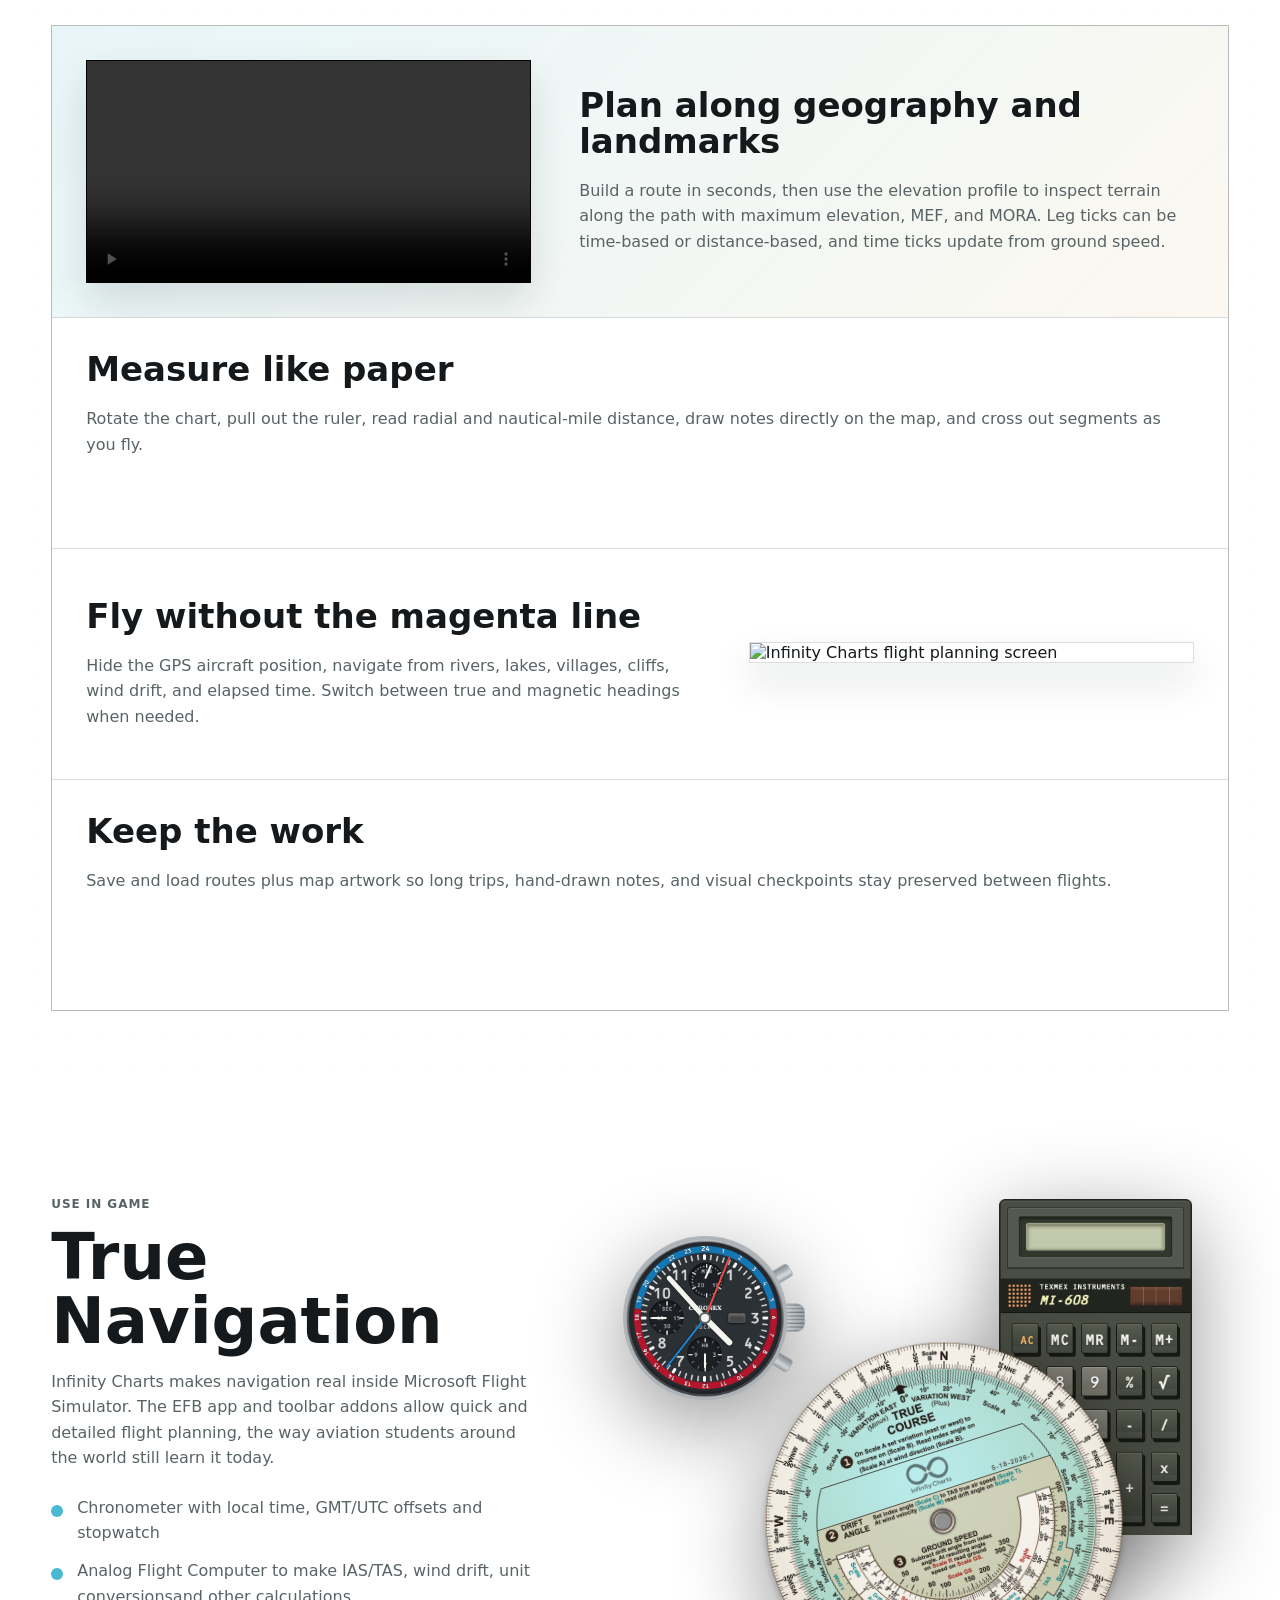
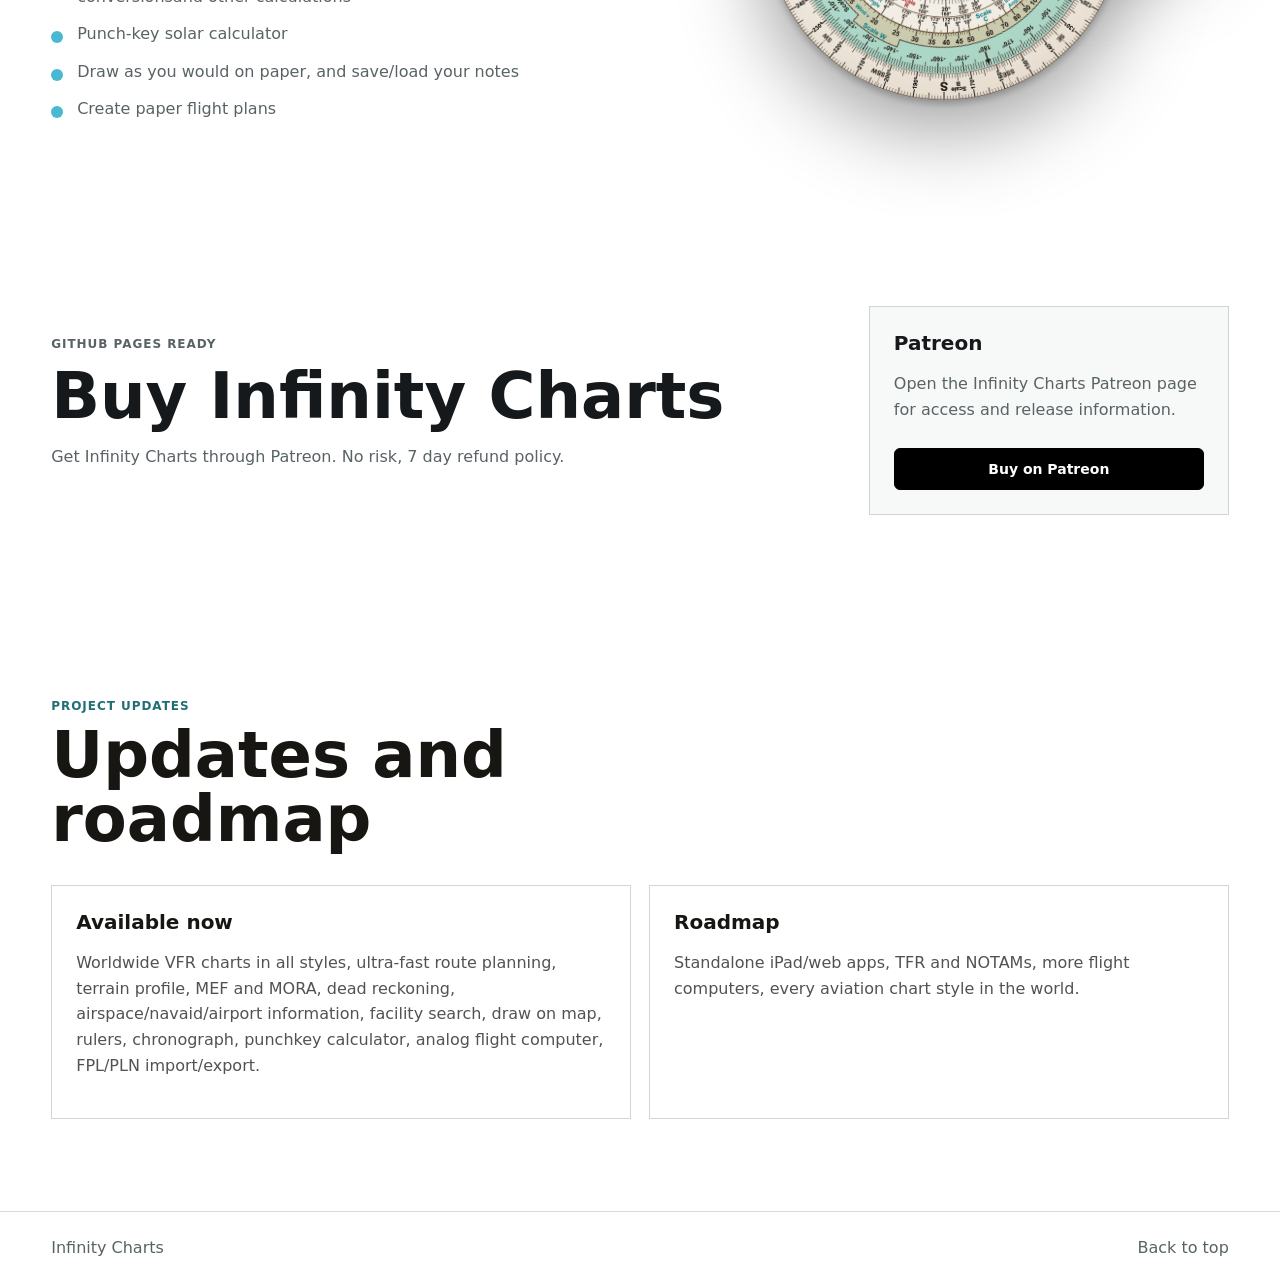
==== commit 6e229abe: "text" ====
--- a/index.html
+++ b/index.html
@@ -37,7 +37,7 @@
             <a class="button primary" href="https://www.patreon.com/InfinityCharts/posts/msfs-efb-pre-157872394">Buy on Patreon</a>
             <a class="button secondary" href="#features">View features</a>
           </div>
-          <dl class="hero-stats" aria-label="Key capabilities">
+          <!-- <dl class="hero-stats" aria-label="Key capabilities">
             <div class="stat-card stat-msfs">
               <span class="stat-icon" aria-hidden="true">EFB</span>
               <div>
@@ -59,7 +59,7 @@
                 <dd>Real world navigation charts and tools</dd>
               </div>
             </div>
-          </dl>
+          </dl> -->
         </div>
       </section>
 
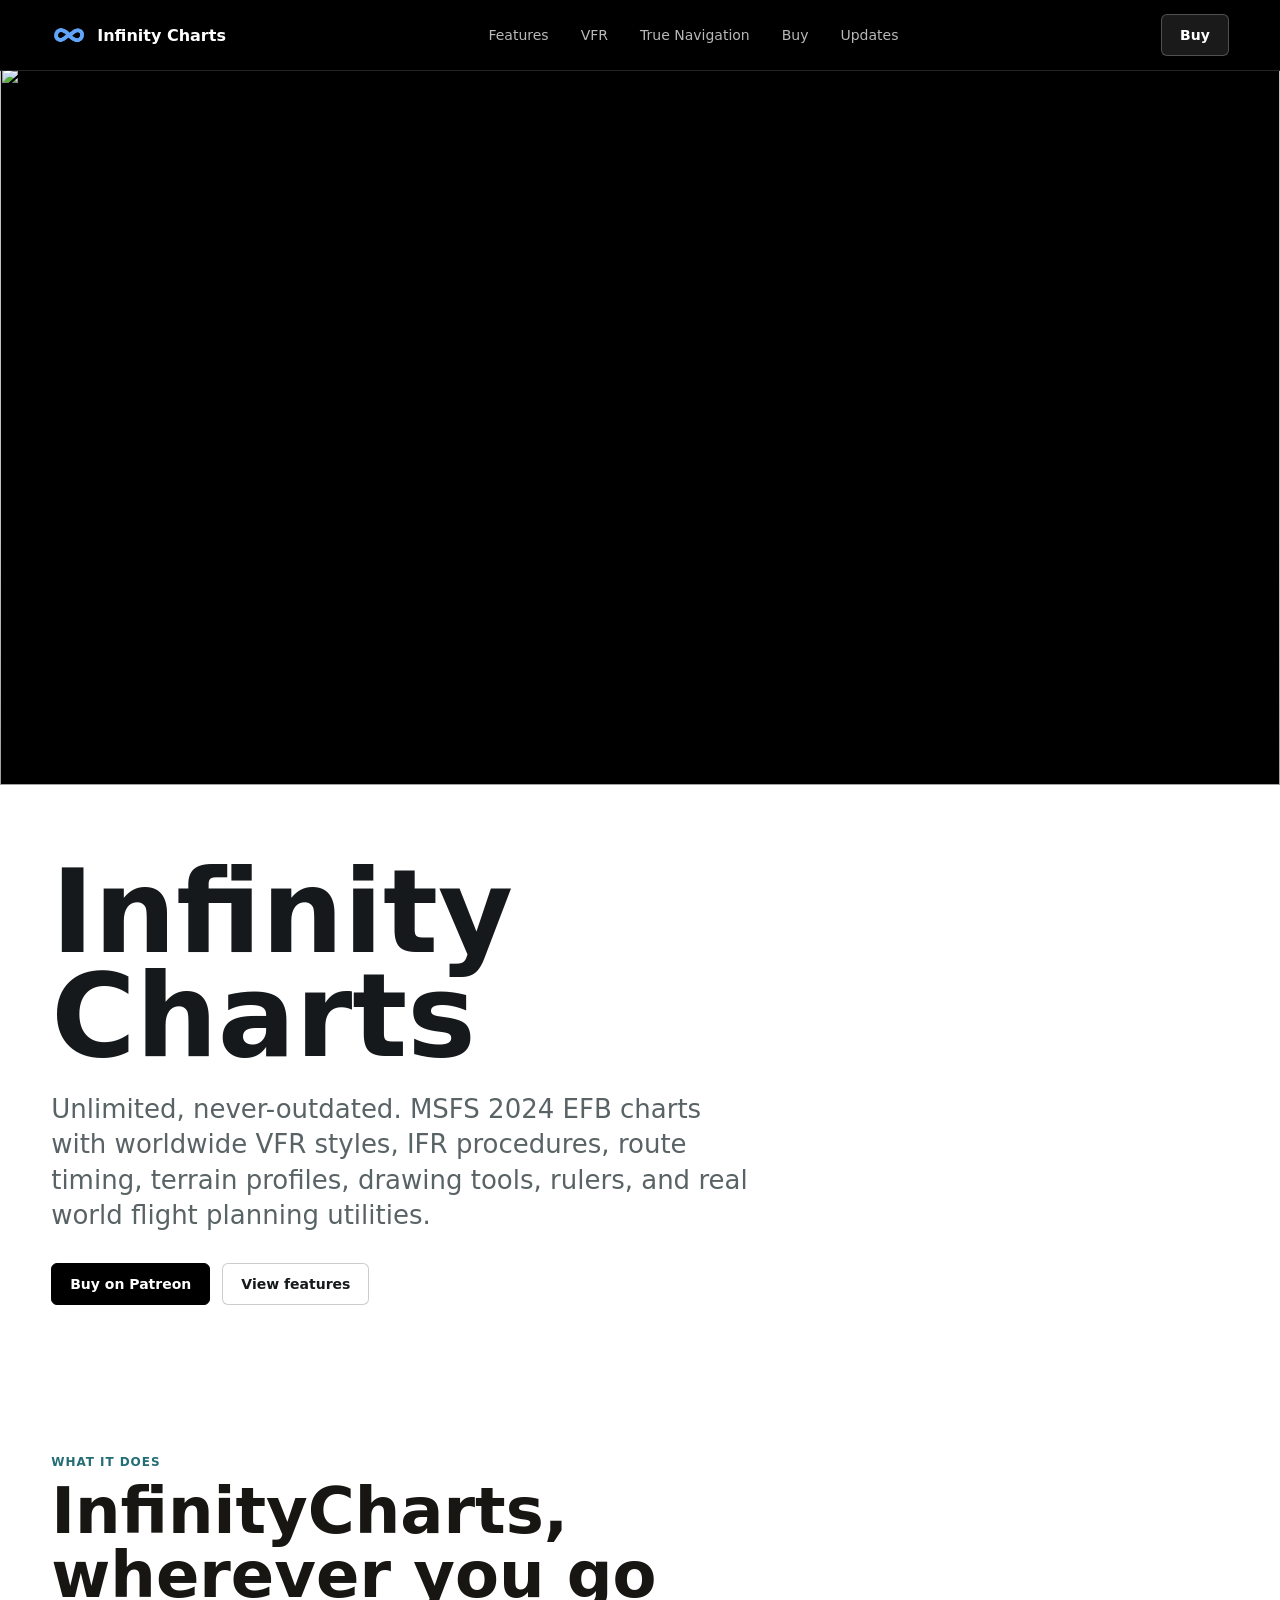
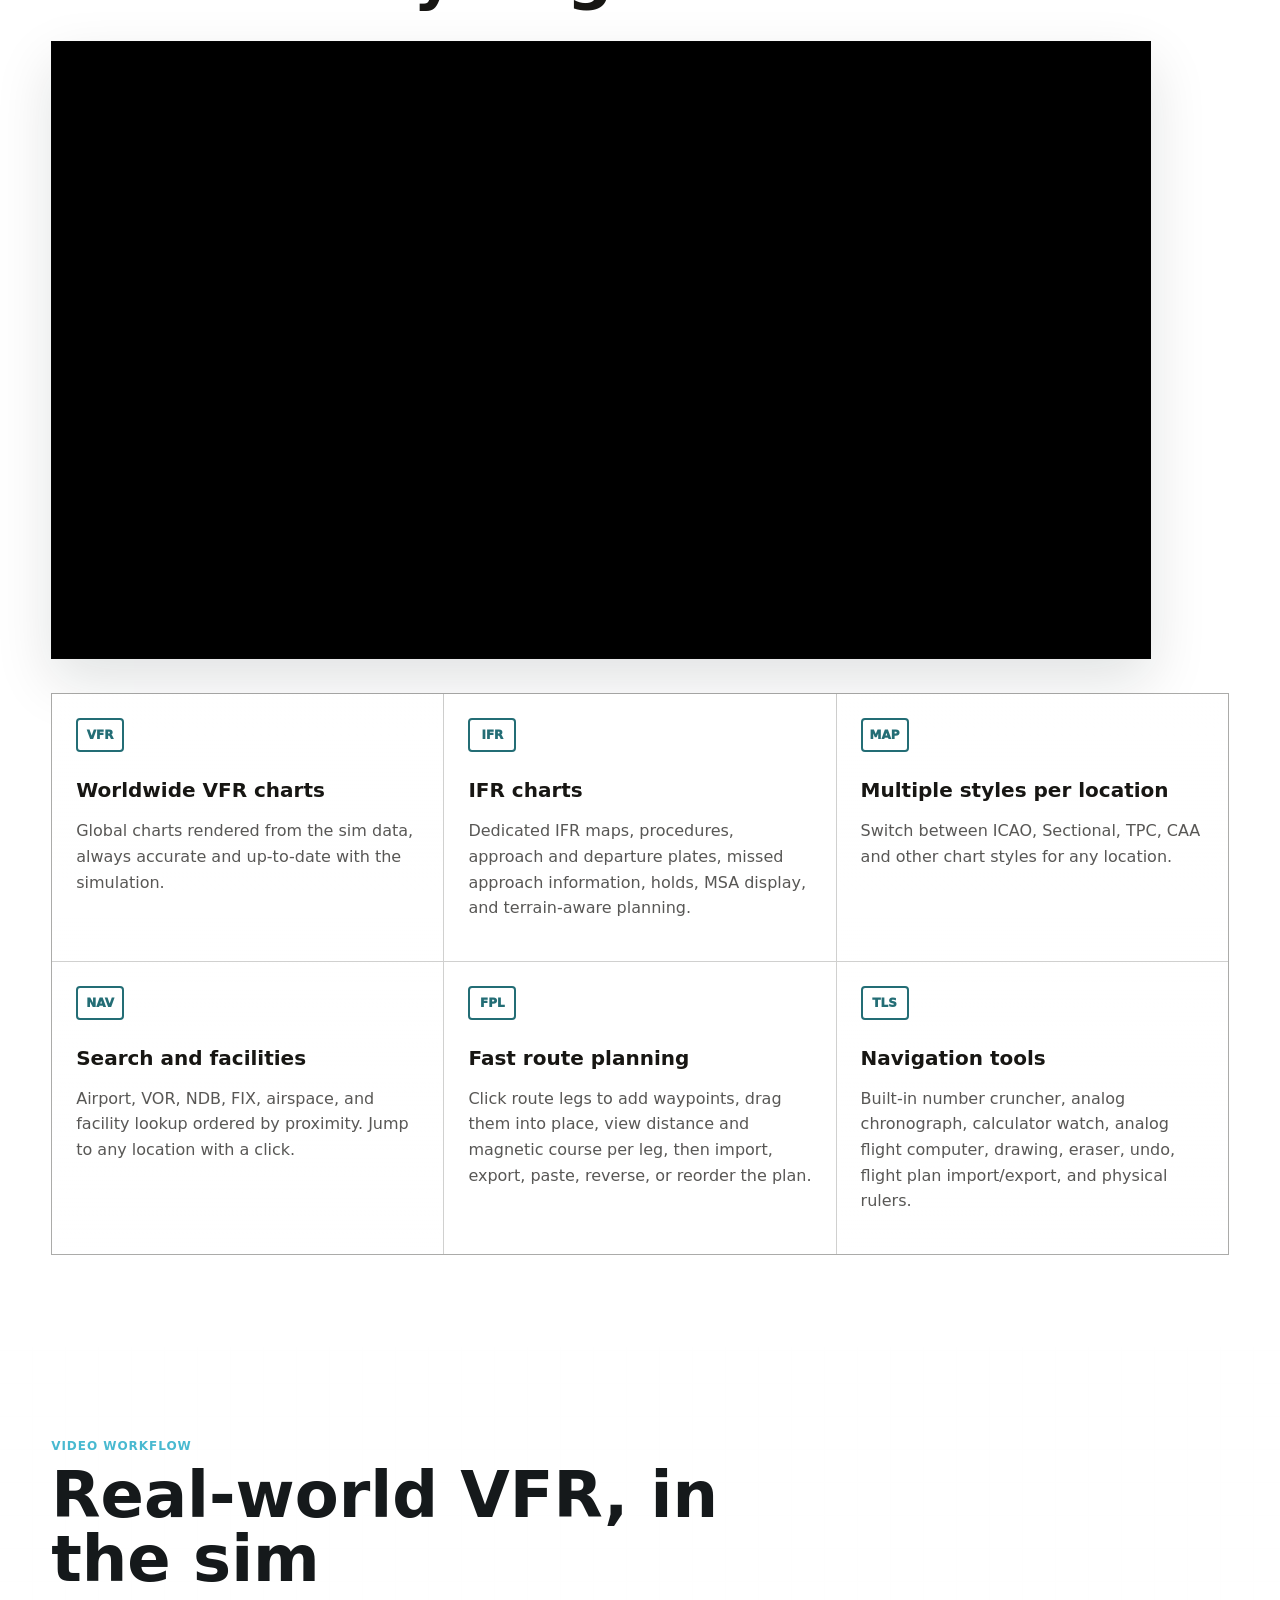
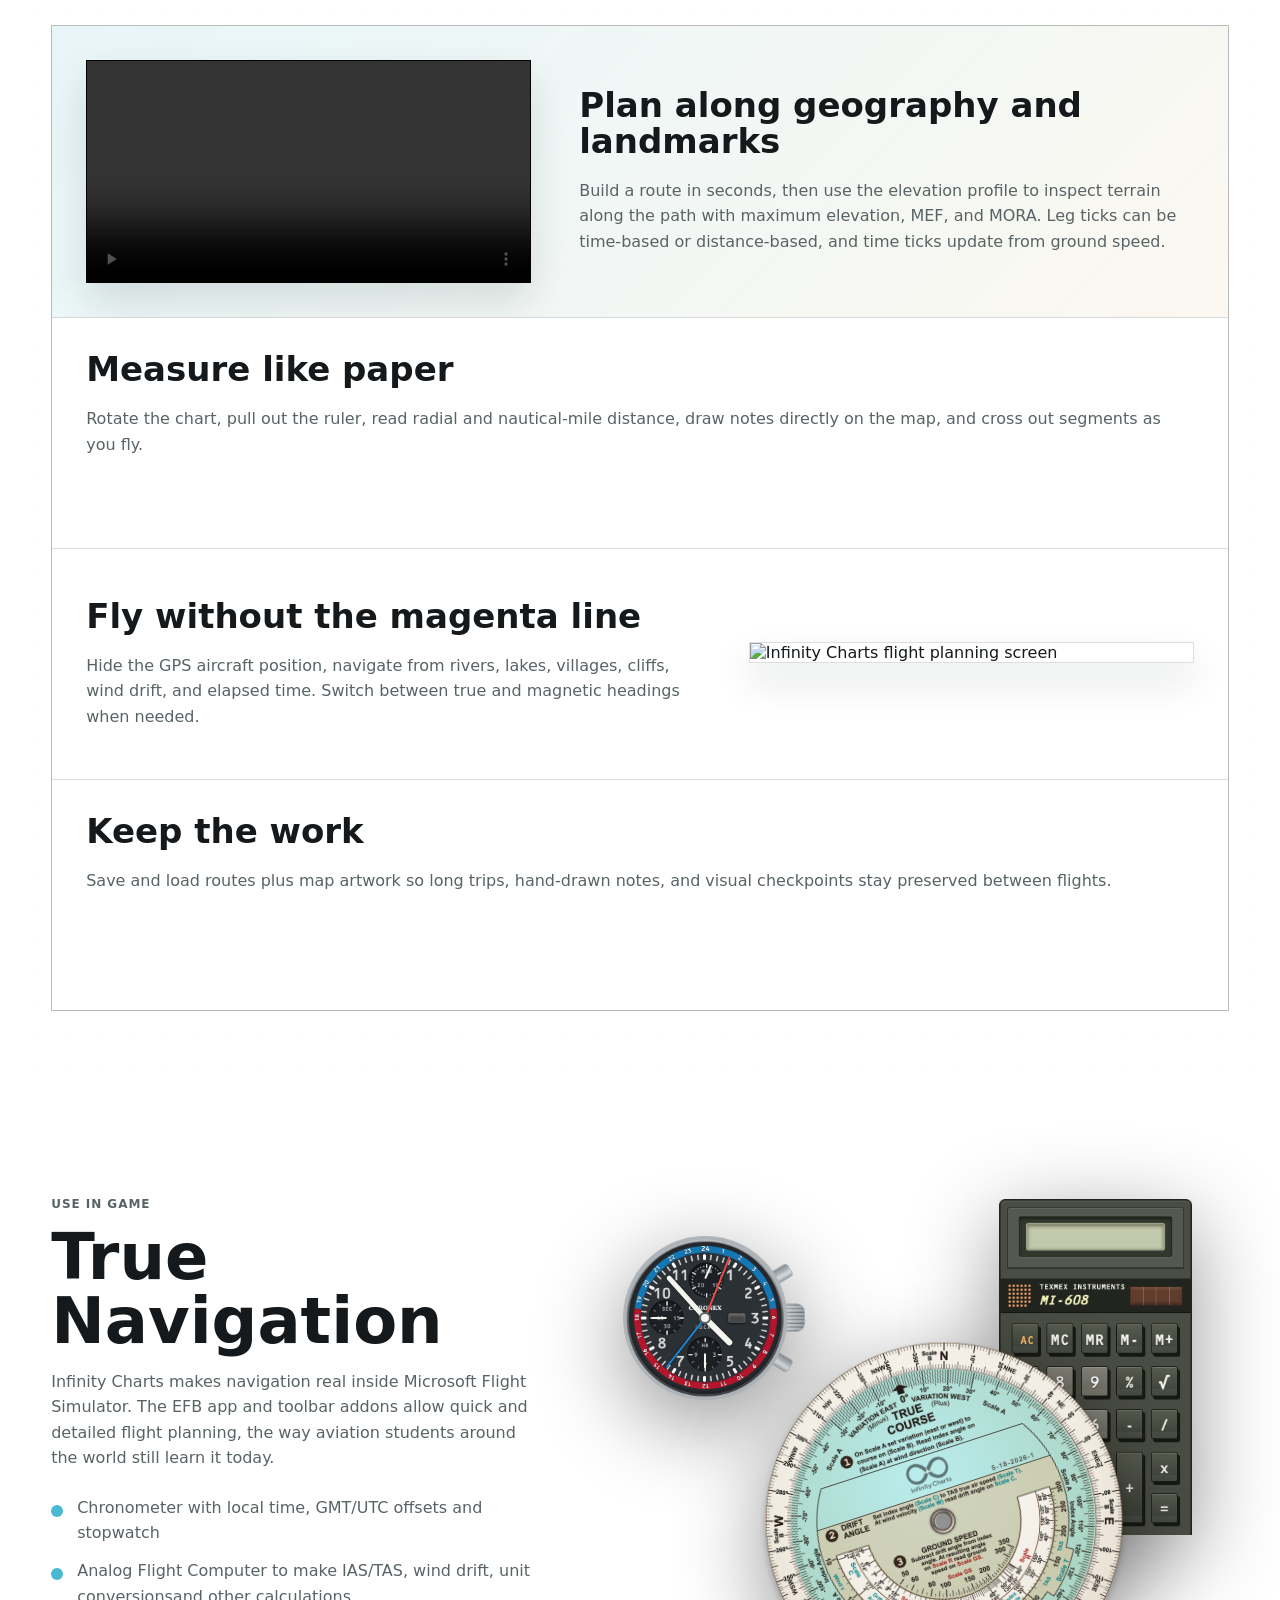
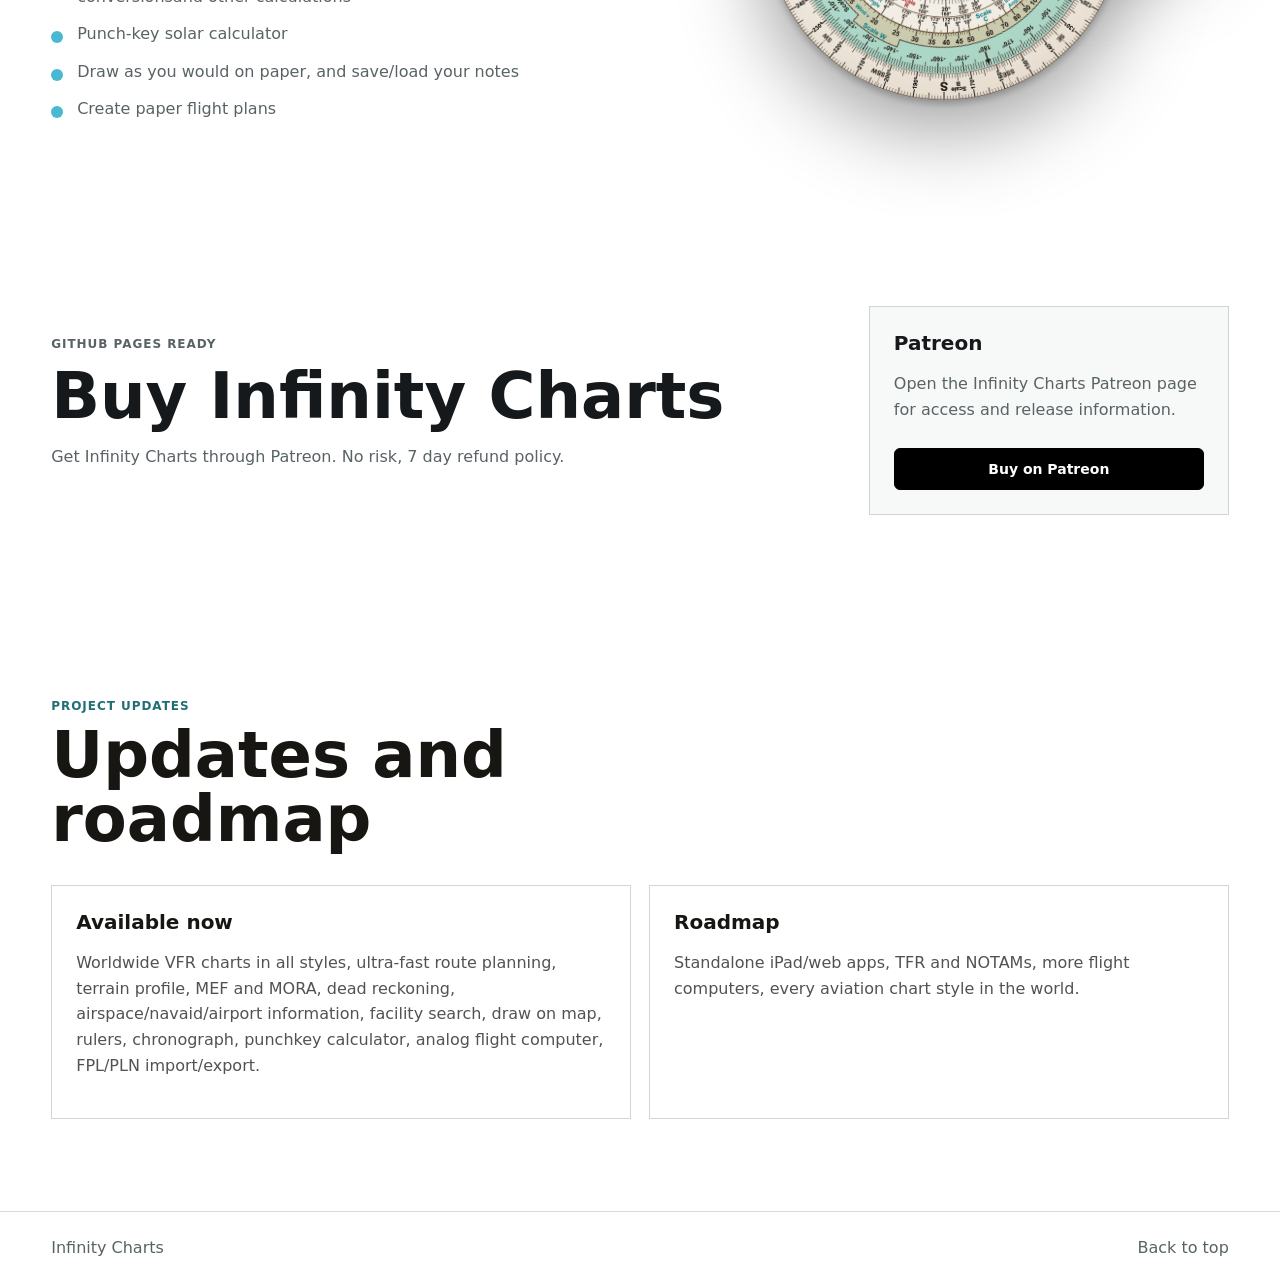
==== commit 79401d84: "text" ====
--- a/index.html
+++ b/index.html
@@ -66,7 +66,7 @@
       <section class="section feature-band" id="features" aria-labelledby="features-title">
         <div class="section-heading">
           <p class="eyebrow">what it does</p>
-          <h2 id="features-title">InfinityCharts features</h2>
+          <h2 id="features-title">InfinityCharts, wherever you go</h2>
         </div>
         <div class="video-embed" aria-label="Infinity Charts video">
           <iframe
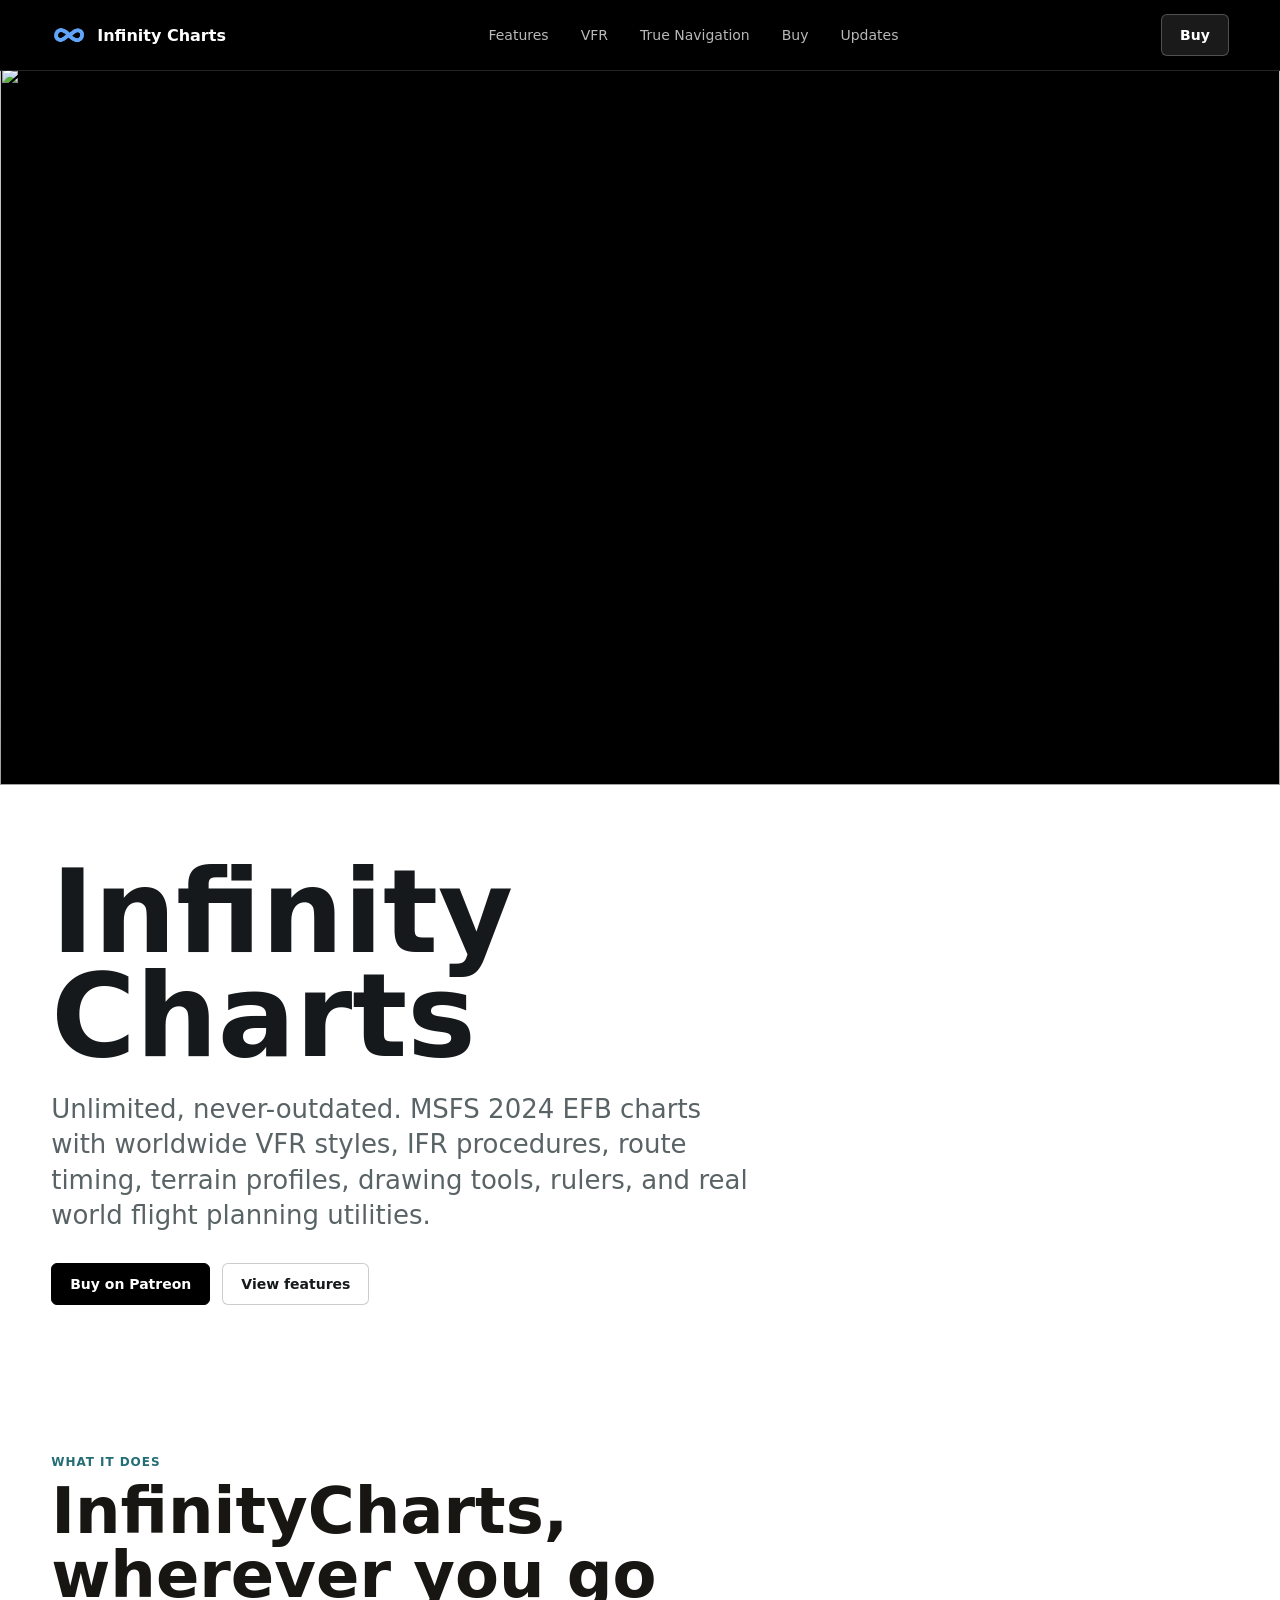
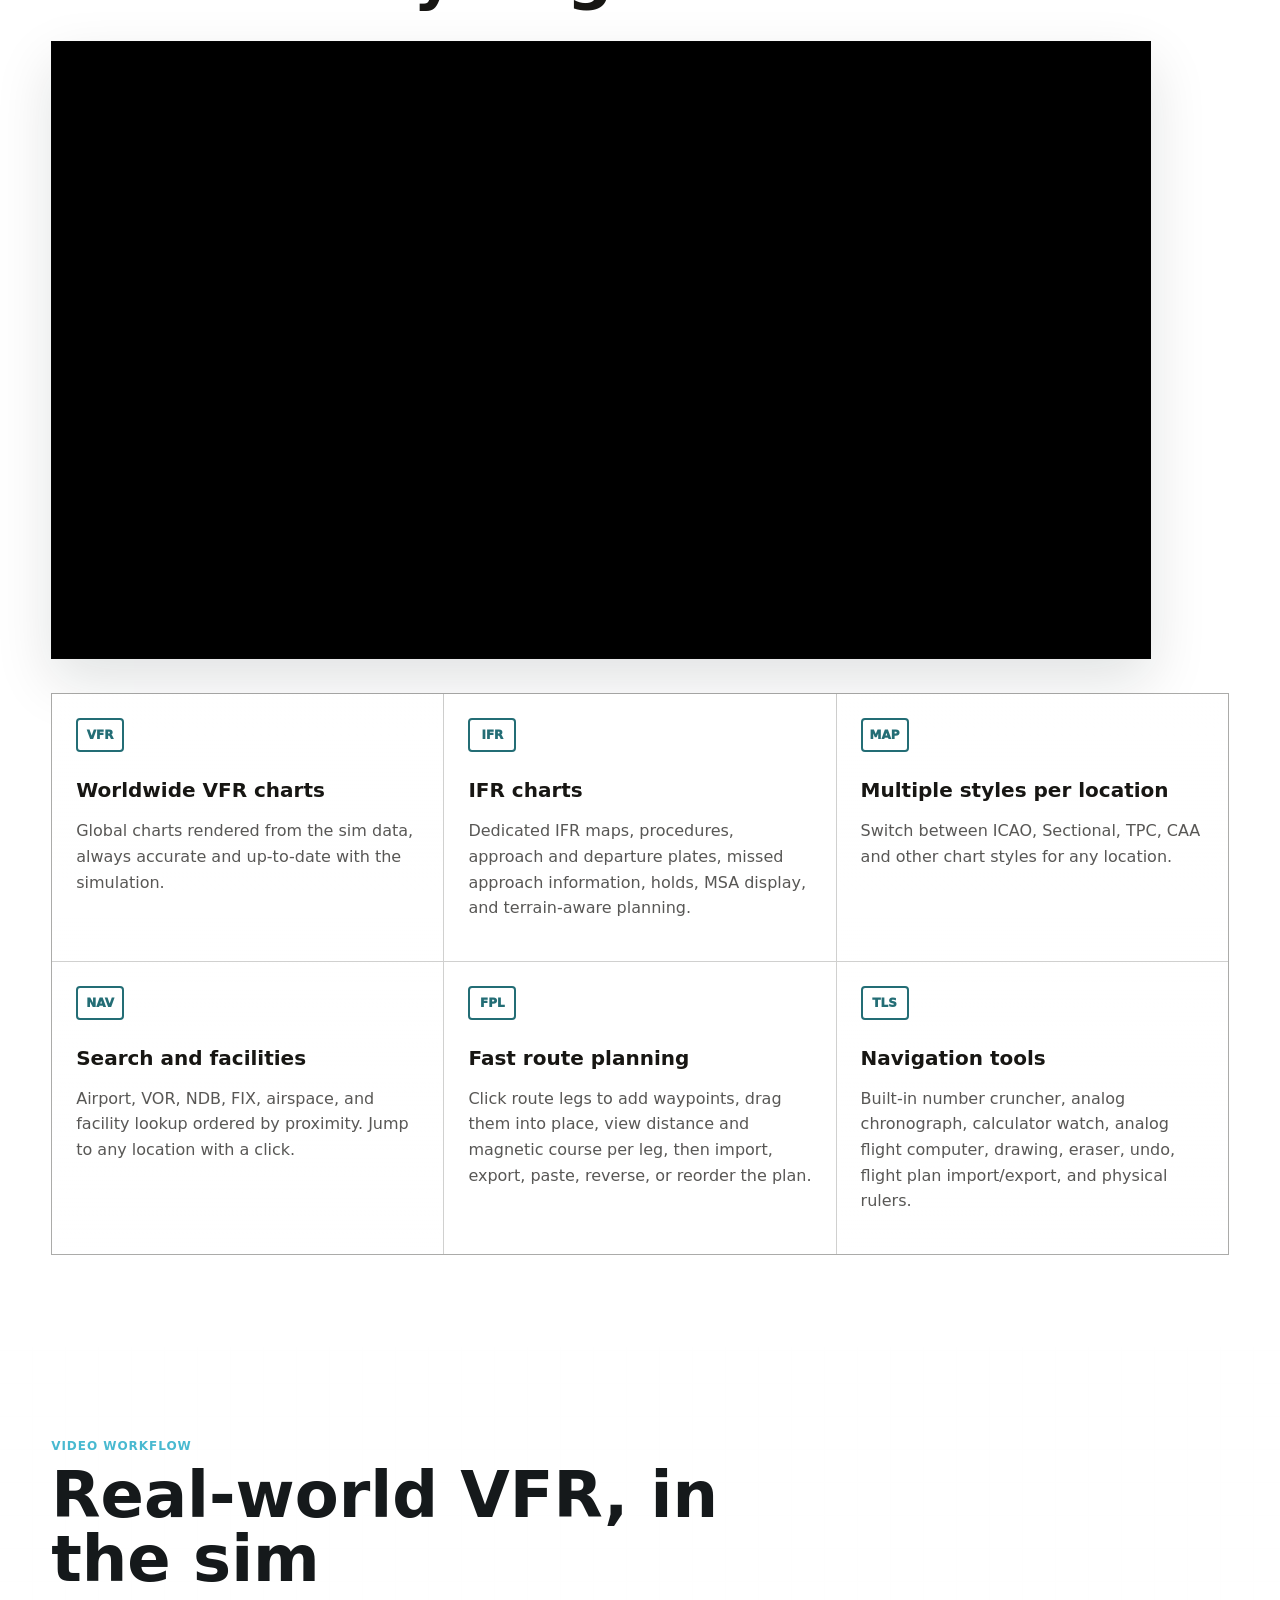
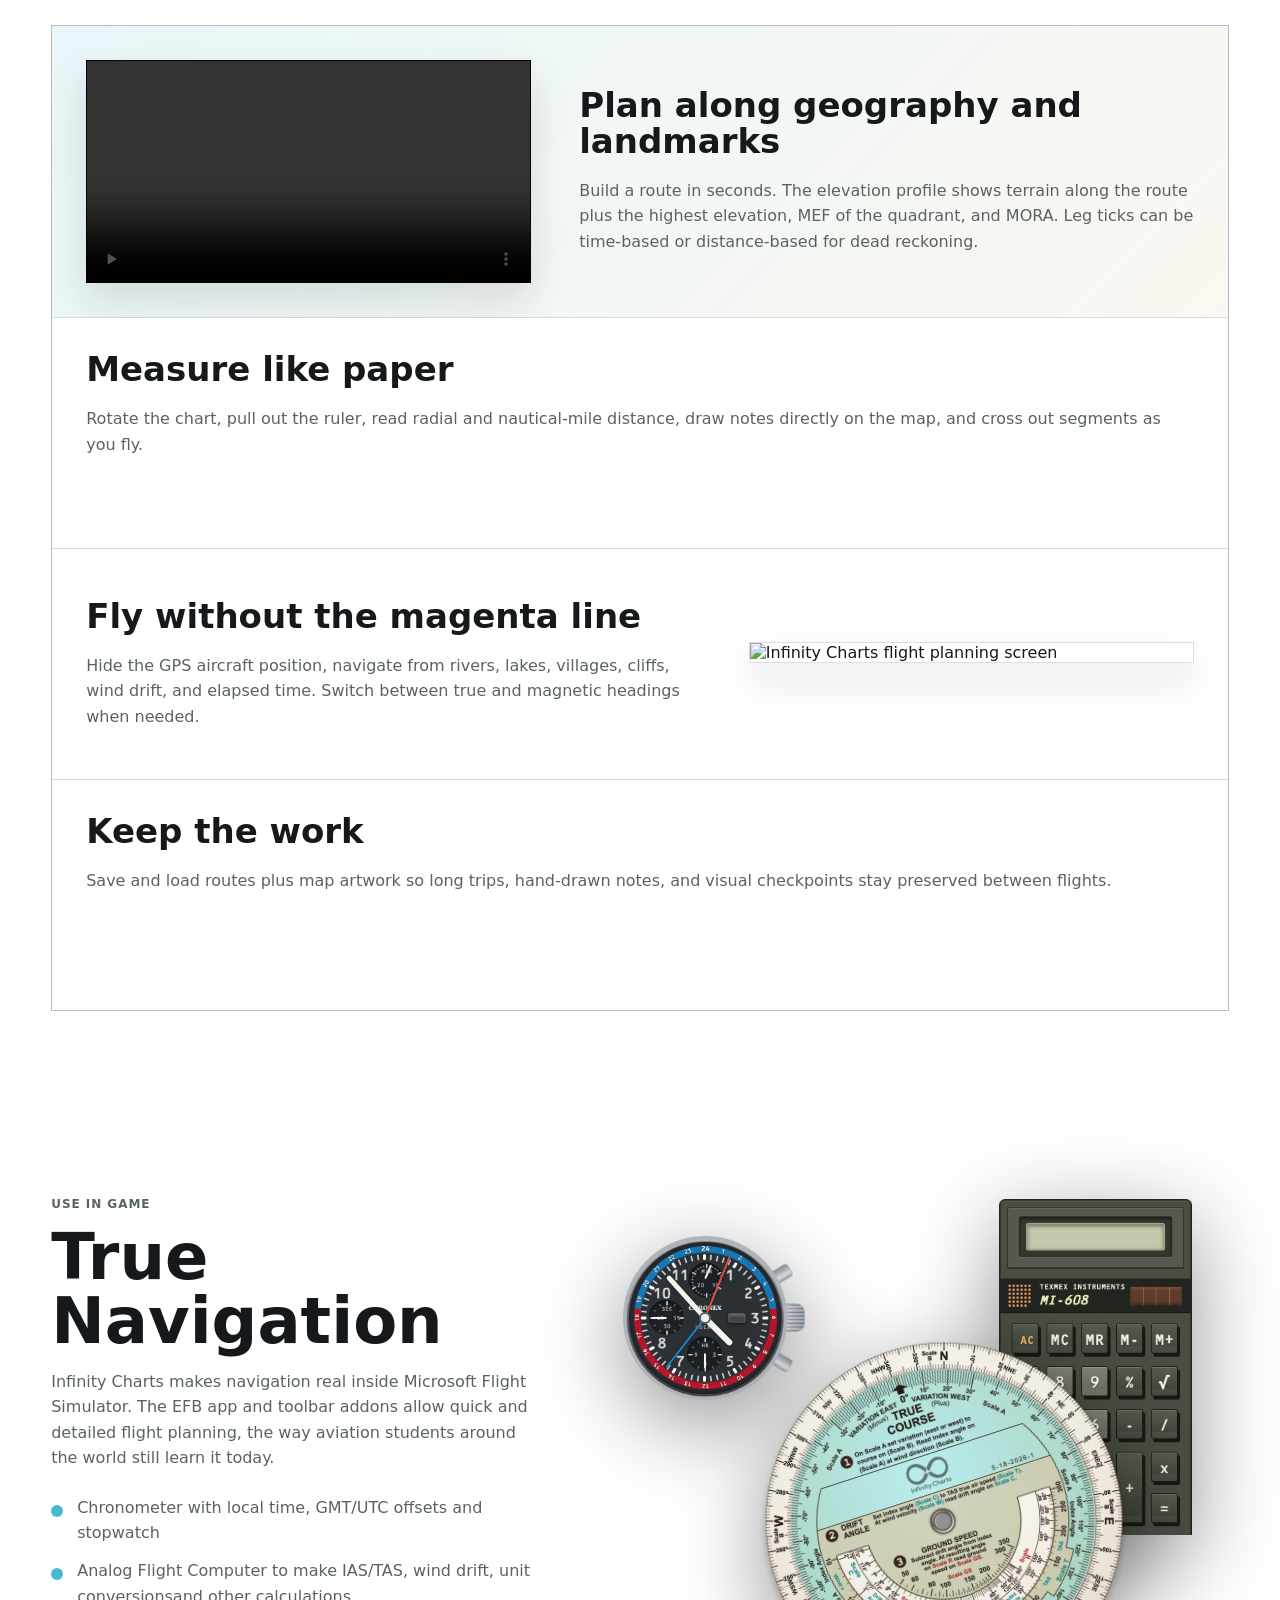
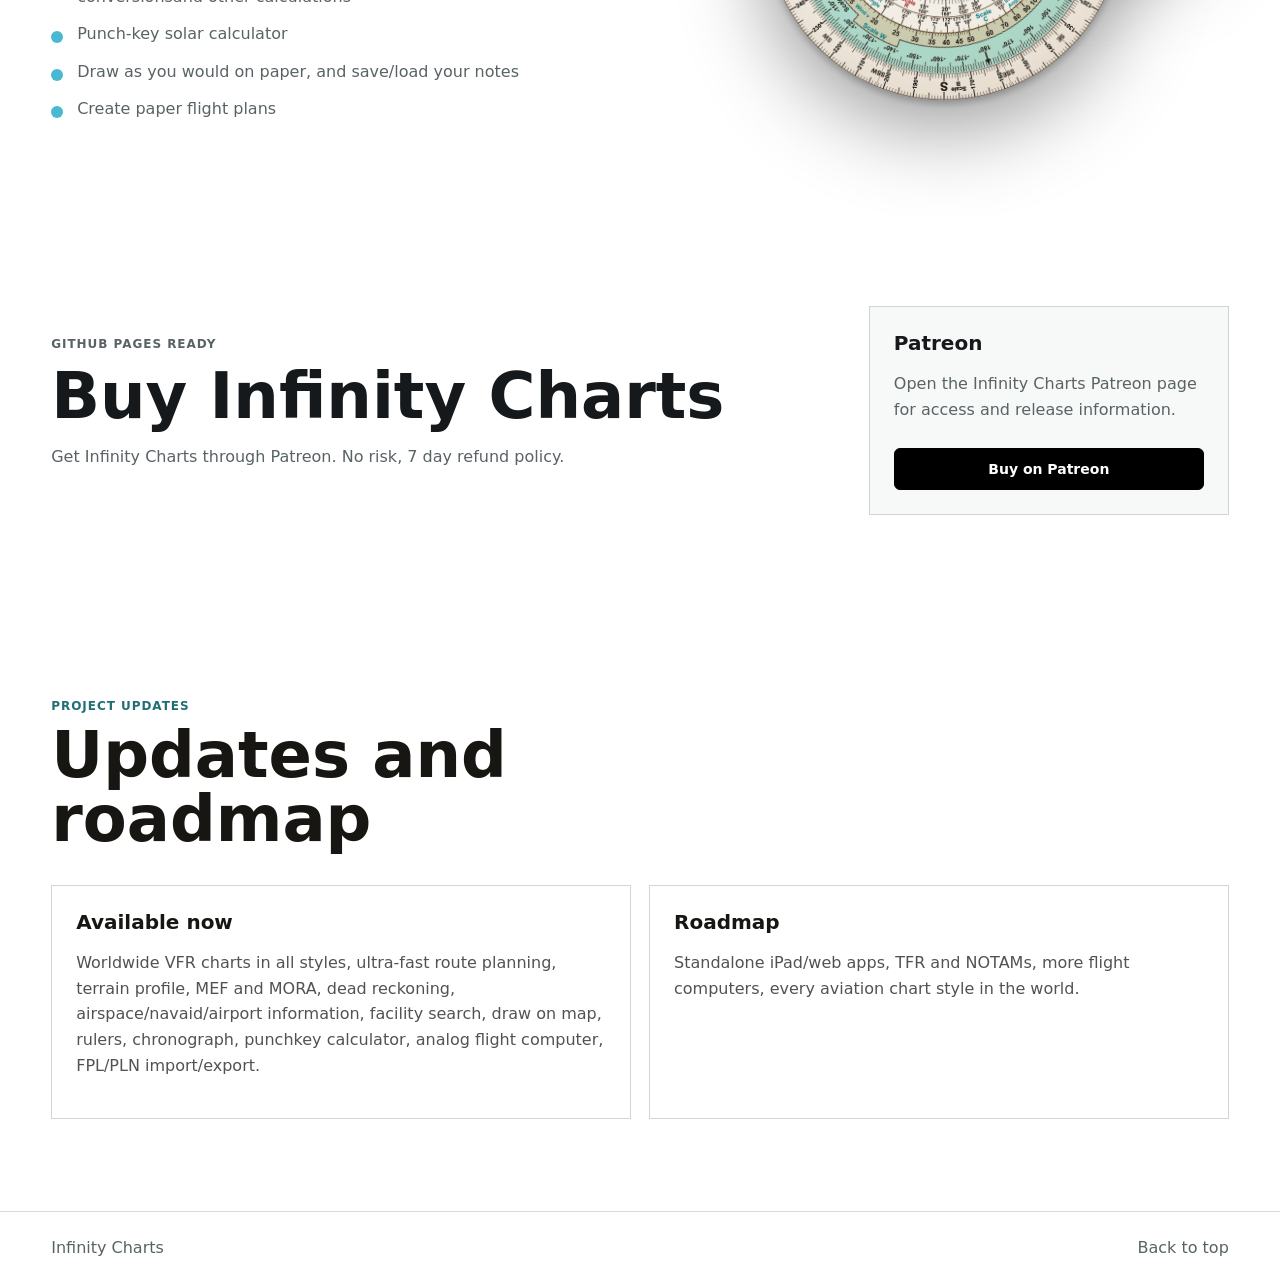
==== commit 23bc7500: "text" ====
--- a/index.html
+++ b/index.html
@@ -120,7 +120,7 @@
             <video class="navigation-media route-video" src="assets/route short.mp4" controls muted loop playsinline preload="metadata"></video>
             <div class="navigation-copy">
               <h3>Plan along geography and landmarks</h3>
-              <p>Build a route in seconds, then use the elevation profile to inspect terrain along the path with maximum elevation, MEF, and MORA. Leg ticks can be time-based or distance-based, and time ticks update from ground speed.</p>
+              <p>Build a route in seconds. The elevation profile shows terrain along the route plus the highest elevation, MEF of the quadrant, and MORA. Leg ticks can be time-based or distance-based for dead reckoning.</p>
             </div>
           </article>
           <article class="navigation-card">
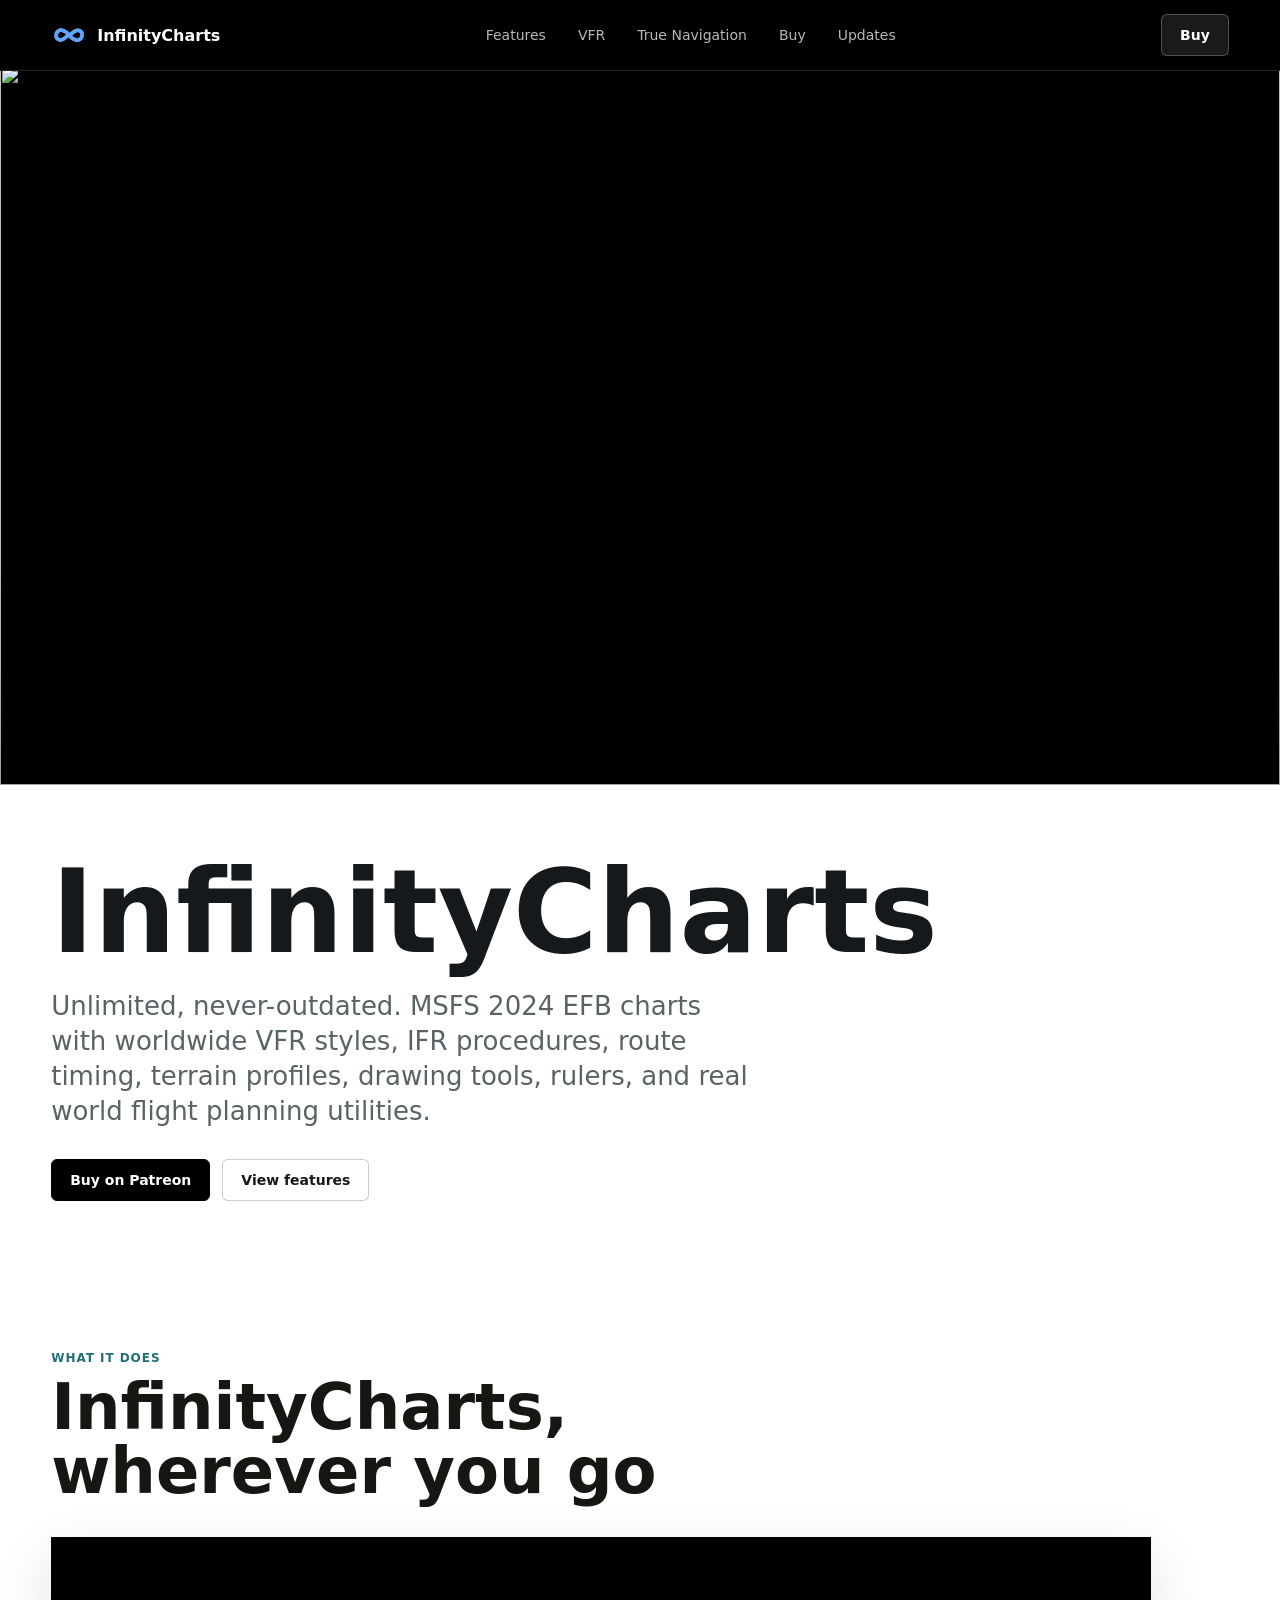
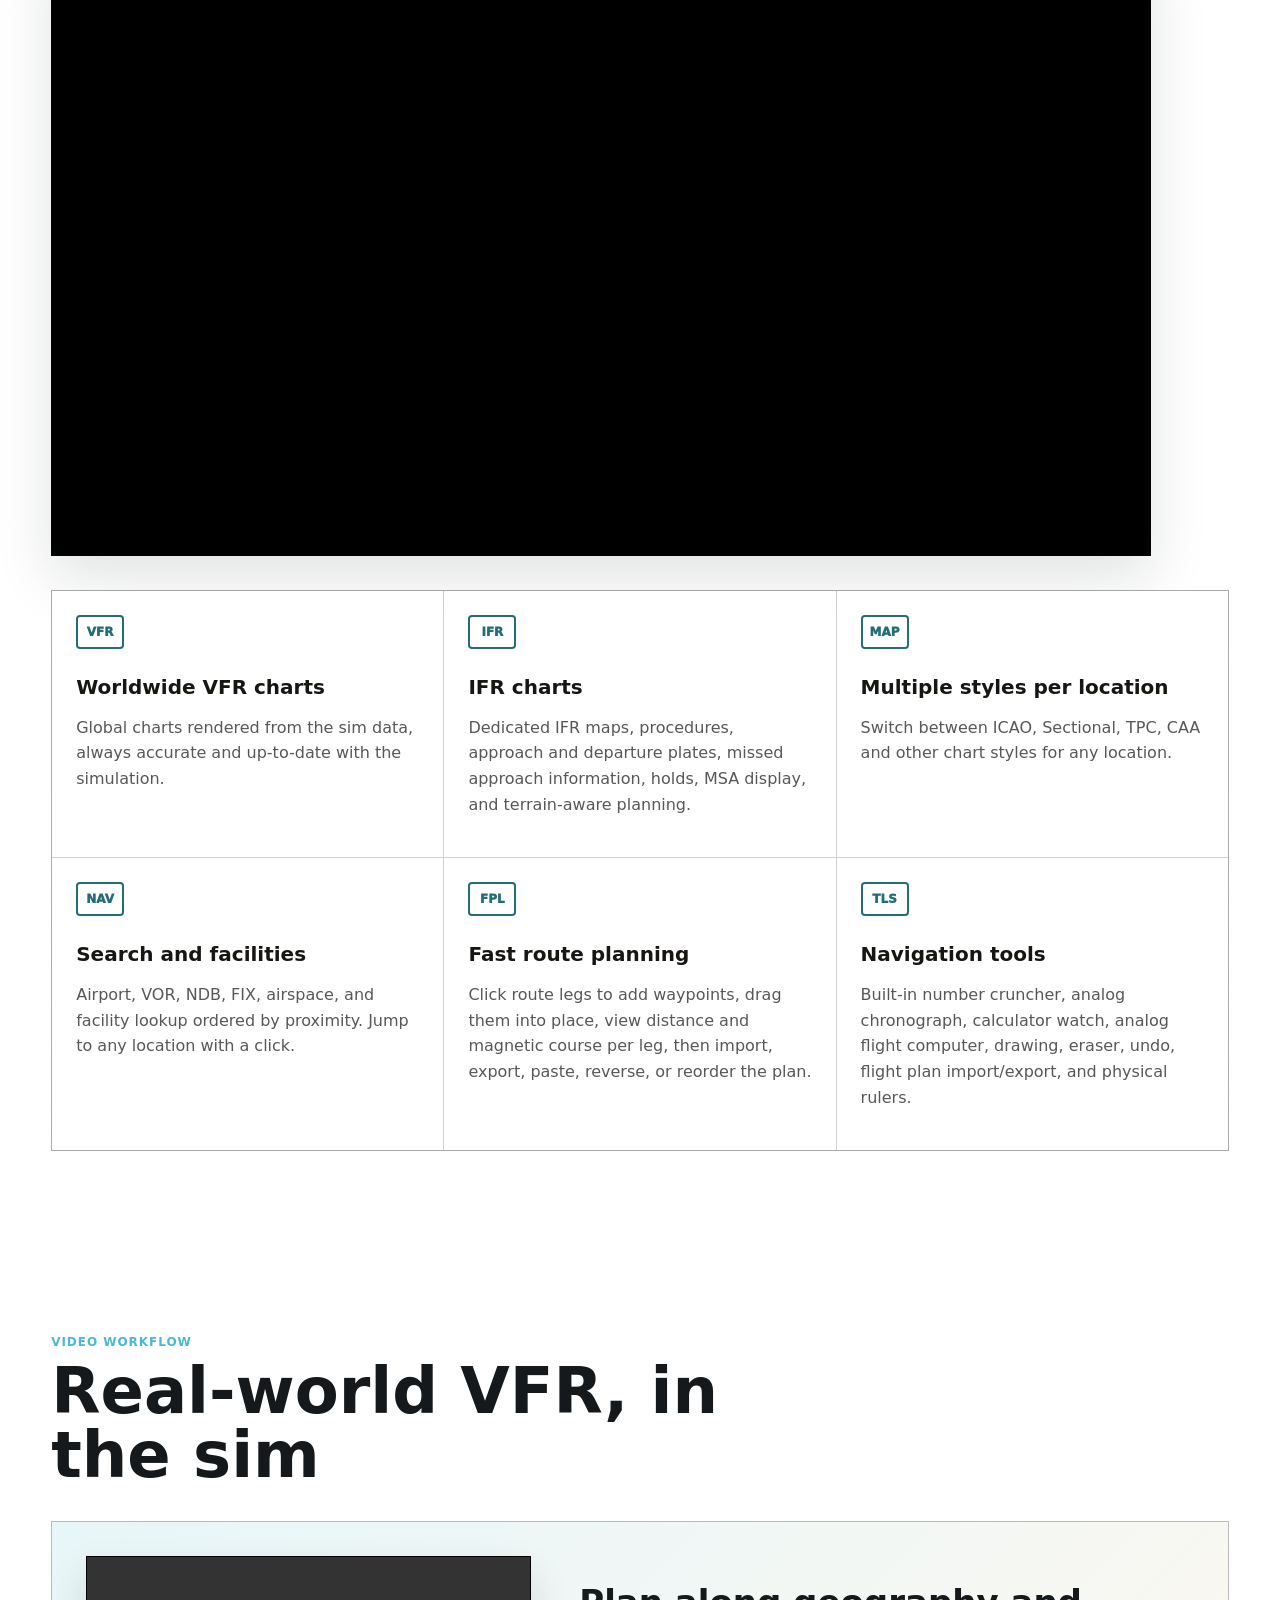
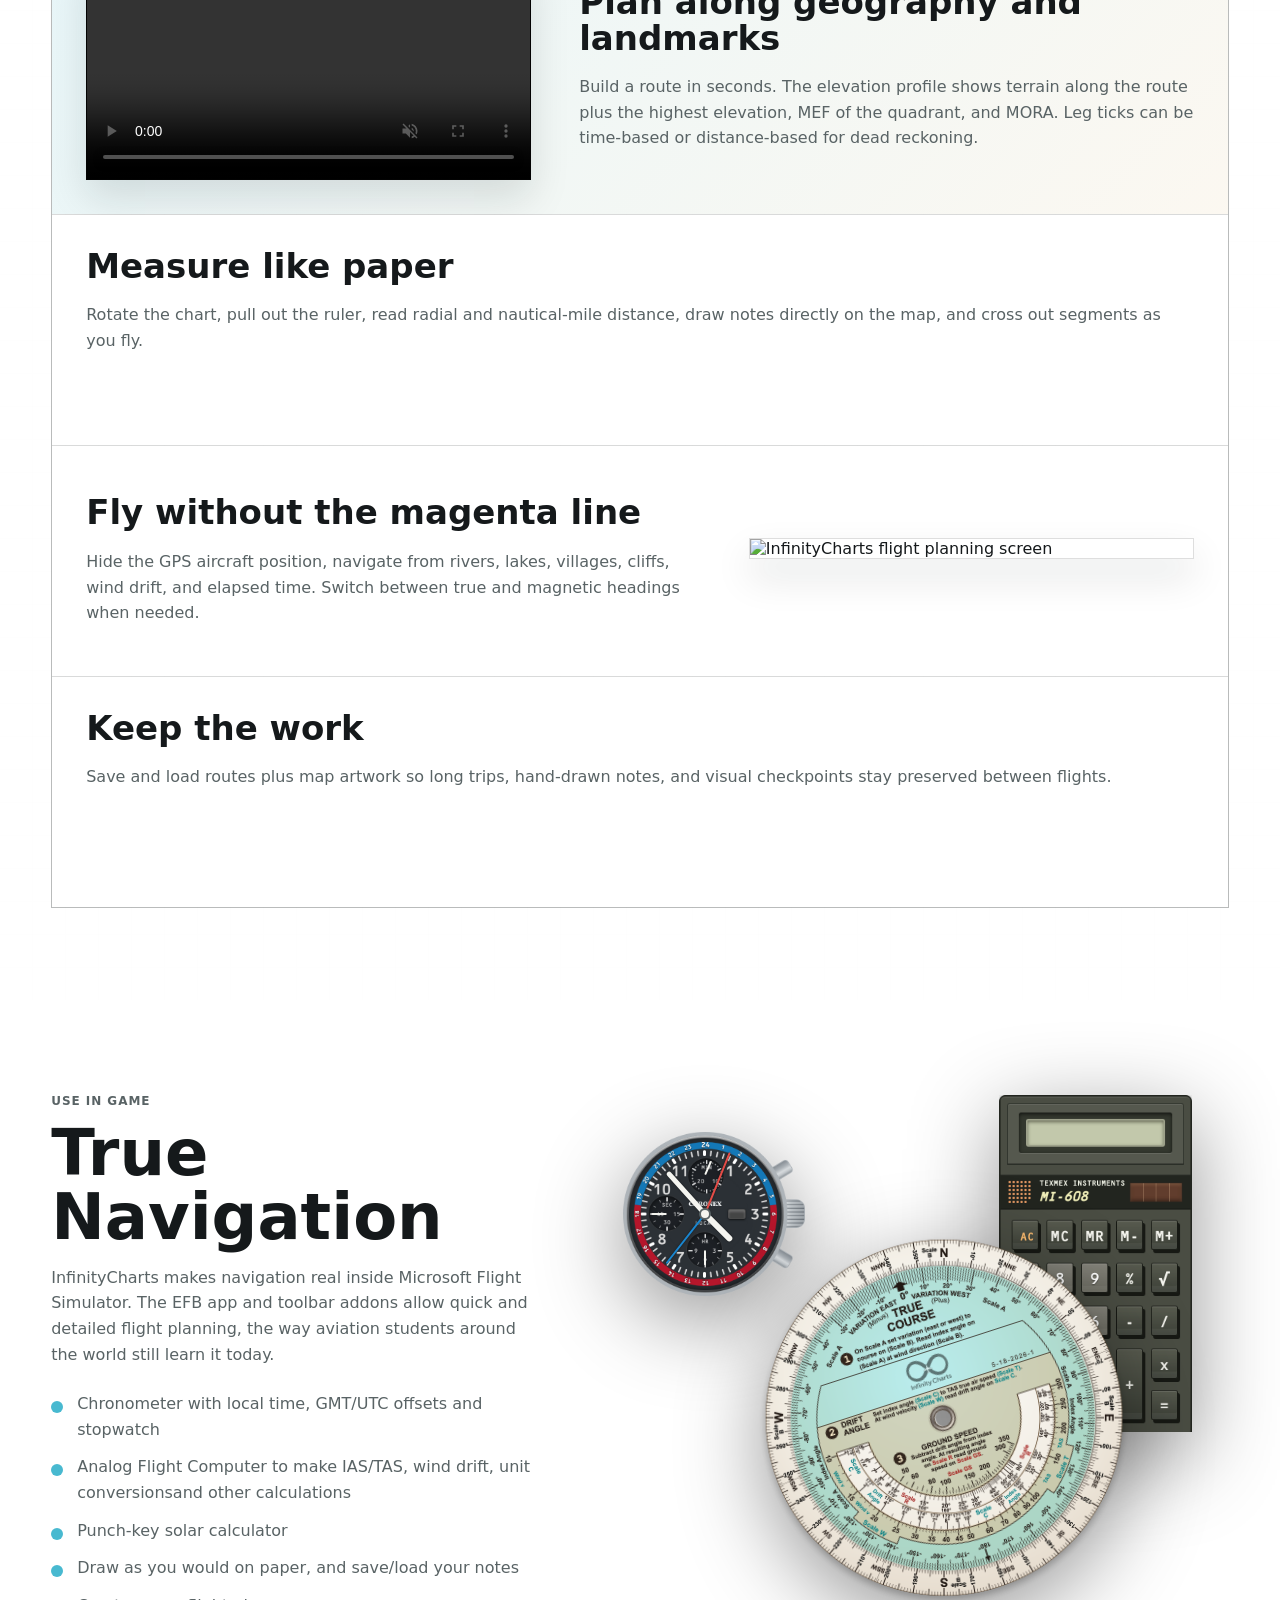
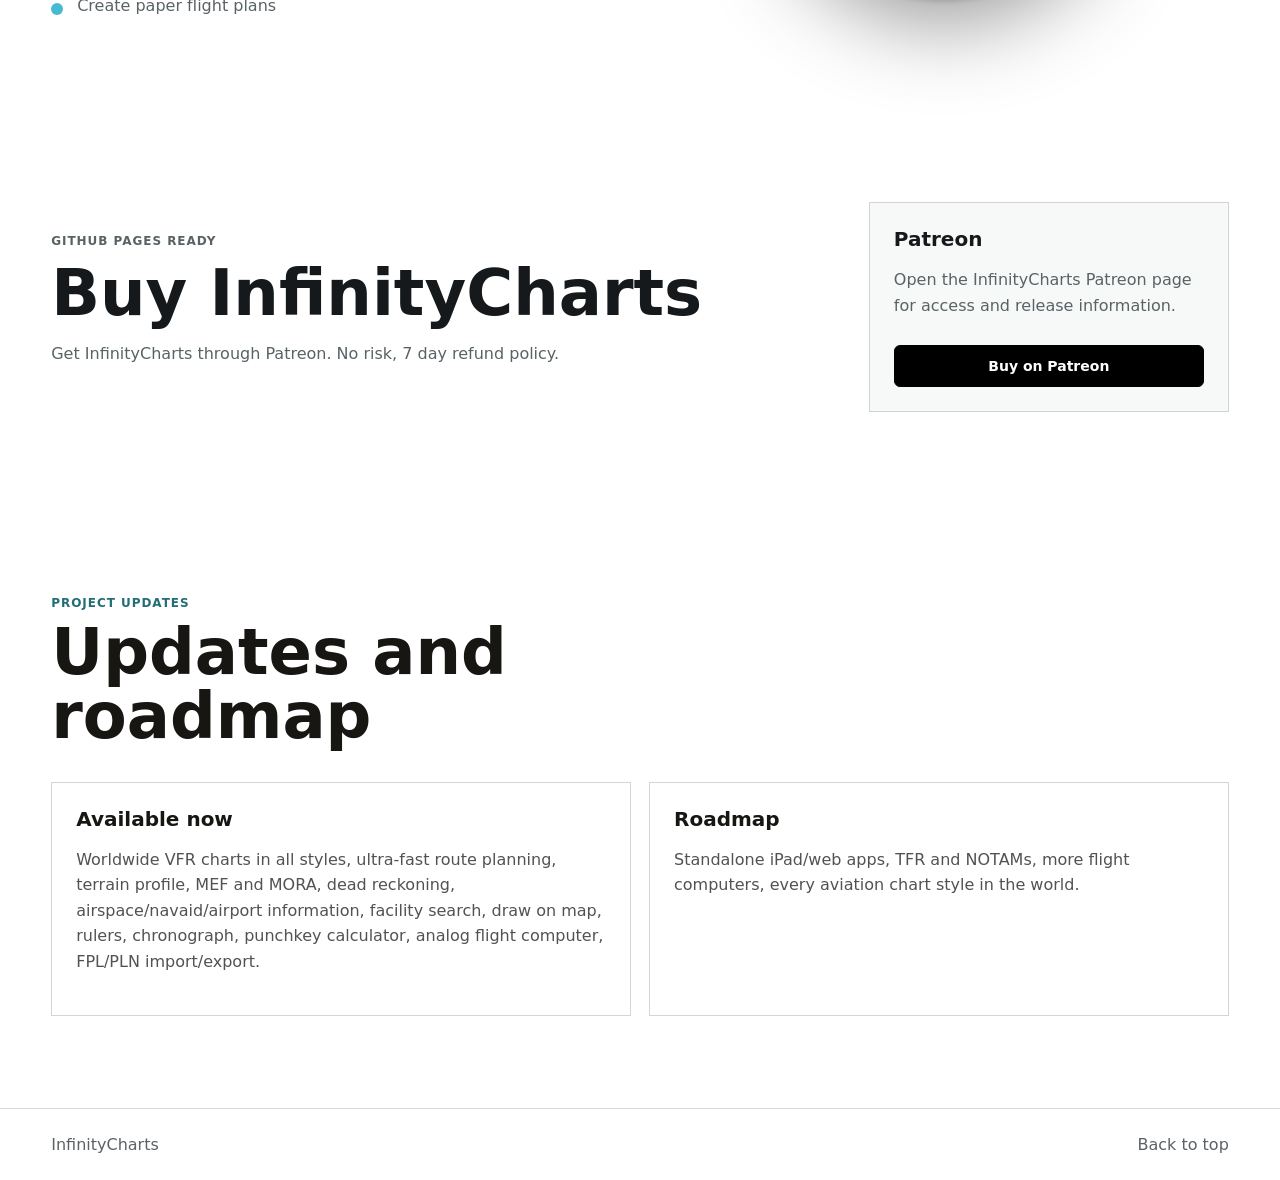
==== commit c3c1cb4b: "text" ====
--- a/index.html
+++ b/index.html
@@ -3,16 +3,16 @@
   <head>
     <meta charset="utf-8">
     <meta name="viewport" content="width=device-width, initial-scale=1">
-    <meta name="description" content="Infinity Charts for Microsoft Flight Simulator 2024: unlimited global VFR charts, IFR procedures, route tools, terrain profiles, timing, drawing, rulers, and local terrain server workflow.">
-    <title>Infinity Charts</title>
+    <meta name="description" content="InfinityCharts for Microsoft Flight Simulator 2024: unlimited global VFR charts, IFR procedures, route tools, terrain profiles, timing, drawing, rulers, and local terrain server workflow.">
+    <title>InfinityCharts</title>
     <link rel="icon" href="assets/app-icon.png">
     <link rel="stylesheet" href="styles.css">
   </head>
   <body>
     <header class="site-header" data-elevated="false">
-      <a class="brand" href="#top" aria-label="Infinity Charts home">
+      <a class="brand" href="#top" aria-label="InfinityCharts home">
         <img src="assets/app-icon.png" alt="" width="36" height="36">
-        <span>Infinity Charts</span>
+        <span>InfinityCharts</span>
       </a>
       <nav class="nav-links" aria-label="Primary navigation">
         <a href="#features">Features</a>
@@ -30,8 +30,8 @@
           <img src="assets/infinicharts thumbnail 2.jpg" alt="">
         </div>
         <div class="hero-content">
-          <!-- <img class="hero-logo" src="assets/infinity-charts-logo-new.jpg" alt="Infinity Charts"> -->
-          <h1 id="hero-title">Infinity Charts</h1>
+          <!-- <img class="hero-logo" src="assets/infinity-charts-logo-new.jpg" alt="InfinityCharts"> -->
+          <h1 id="hero-title">InfinityCharts</h1>
           <p>Unlimited, never-outdated. MSFS 2024 EFB charts with worldwide VFR styles, IFR procedures, route timing, terrain profiles, drawing tools, rulers, and real world flight planning utilities.</p>
           <div class="hero-actions">
             <a class="button primary" href="https://www.patreon.com/InfinityCharts/posts/msfs-efb-pre-157872394">Buy on Patreon</a>
@@ -68,10 +68,10 @@
           <p class="eyebrow">what it does</p>
           <h2 id="features-title">InfinityCharts, wherever you go</h2>
         </div>
-        <div class="video-embed" aria-label="Infinity Charts video">
+        <div class="video-embed" aria-label="InfinityCharts video">
           <iframe
             src="https://www.youtube.com/embed/4jRkHiU4lzI"
-            title="Infinity Charts video"
+            title="InfinityCharts video"
             allow="accelerometer; autoplay; clipboard-write; encrypted-media; gyroscope; picture-in-picture; web-share"
             allowfullscreen>
           </iframe>
@@ -132,7 +132,7 @@
               <h3>Fly without the magenta line</h3>
               <p>Hide the GPS aircraft position, navigate from rivers, lakes, villages, cliffs, wind drift, and elapsed time. Switch between true and magnetic headings when needed.</p>
             </div>
-            <img class="navigation-media" src="assets/flight planning.png" alt="Infinity Charts flight planning screen">
+            <img class="navigation-media" src="assets/flight planning.png" alt="InfinityCharts flight planning screen">
           </article>
           <article class="navigation-card">
             <h3>Keep the work</h3>
@@ -145,7 +145,7 @@
         <div class="workflow-copy">
           <p class="eyebrow">Use in Game</p>
           <h2 id="workflow-title">True Navigation</h2>
-          <p>Infinity Charts makes navigation real inside Microsoft Flight Simulator. The EFB app and toolbar addons allow quick and detailed flight planning, the way aviation students around the world still learn it today.</p>
+          <p>InfinityCharts makes navigation real inside Microsoft Flight Simulator. The EFB app and toolbar addons allow quick and detailed flight planning, the way aviation students around the world still learn it today.</p>
           <div class="check-list">
             <p>Chronometer with local time, GMT/UTC offsets and stopwatch</p>
             <p>Analog Flight Computer to make IAS/TAS, wind drift, unit conversionsand other calculations</p>
@@ -178,12 +178,12 @@
       <section class="section buy" id="buy" aria-labelledby="buy-title">
         <div>
           <p class="eyebrow">GitHub Pages ready</p>
-          <h2 id="buy-title">Buy Infinity Charts</h2>
-          <p>Get Infinity Charts through Patreon. No risk, 7 day refund policy.</p>
+          <h2 id="buy-title">Buy InfinityCharts</h2>
+          <p>Get InfinityCharts through Patreon. No risk, 7 day refund policy.</p>
         </div>
         <div class="buy-panel">
           <h3>Patreon</h3>
-          <p>Open the Infinity Charts Patreon page for access and release information.</p>
+          <p>Open the InfinityCharts Patreon page for access and release information.</p>
           <a class="button primary" href="https://www.patreon.com/InfinityCharts/posts/msfs-efb-pre-157872394">Buy on Patreon</a>
         </div>
       </section>
@@ -207,7 +207,7 @@
     </main>
 
     <footer class="footer">
-      <span>Infinity Charts</span>
+      <span>InfinityCharts</span>
       <a href="#top">Back to top</a>
     </footer>
 
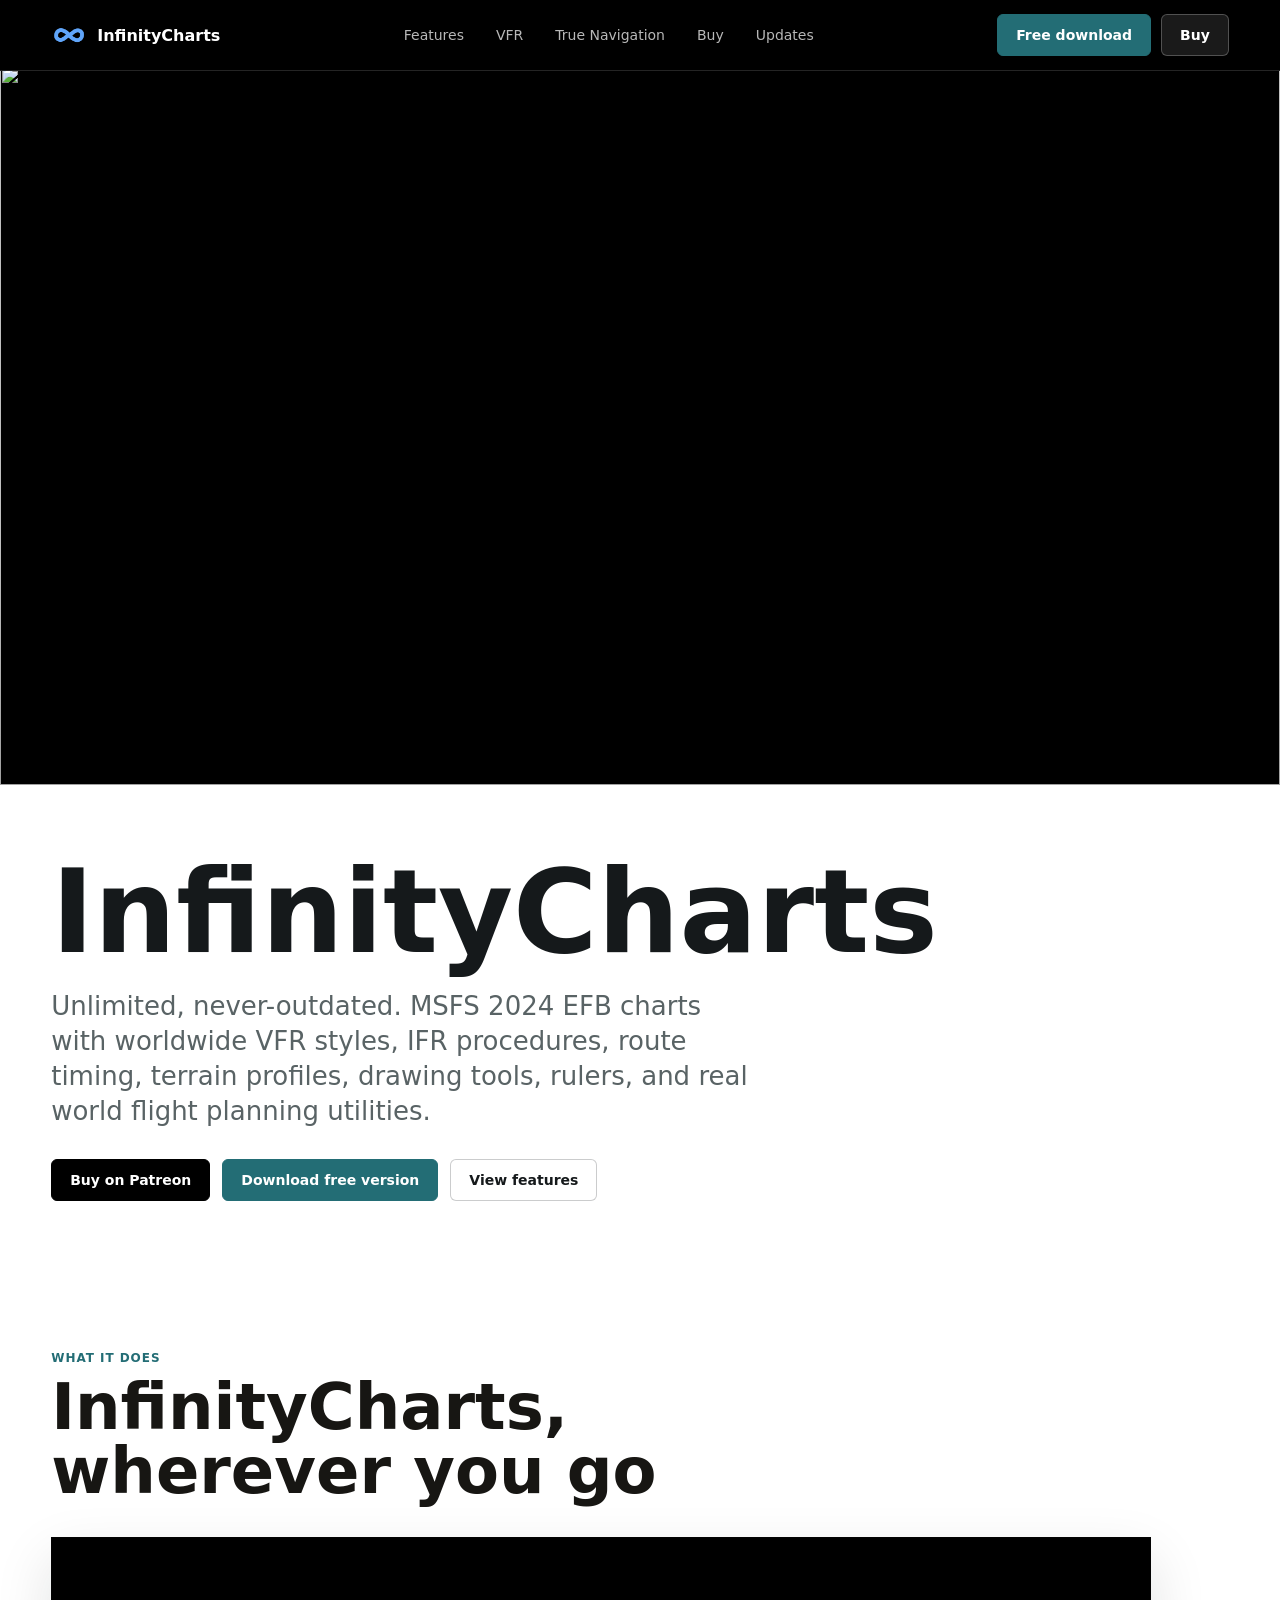
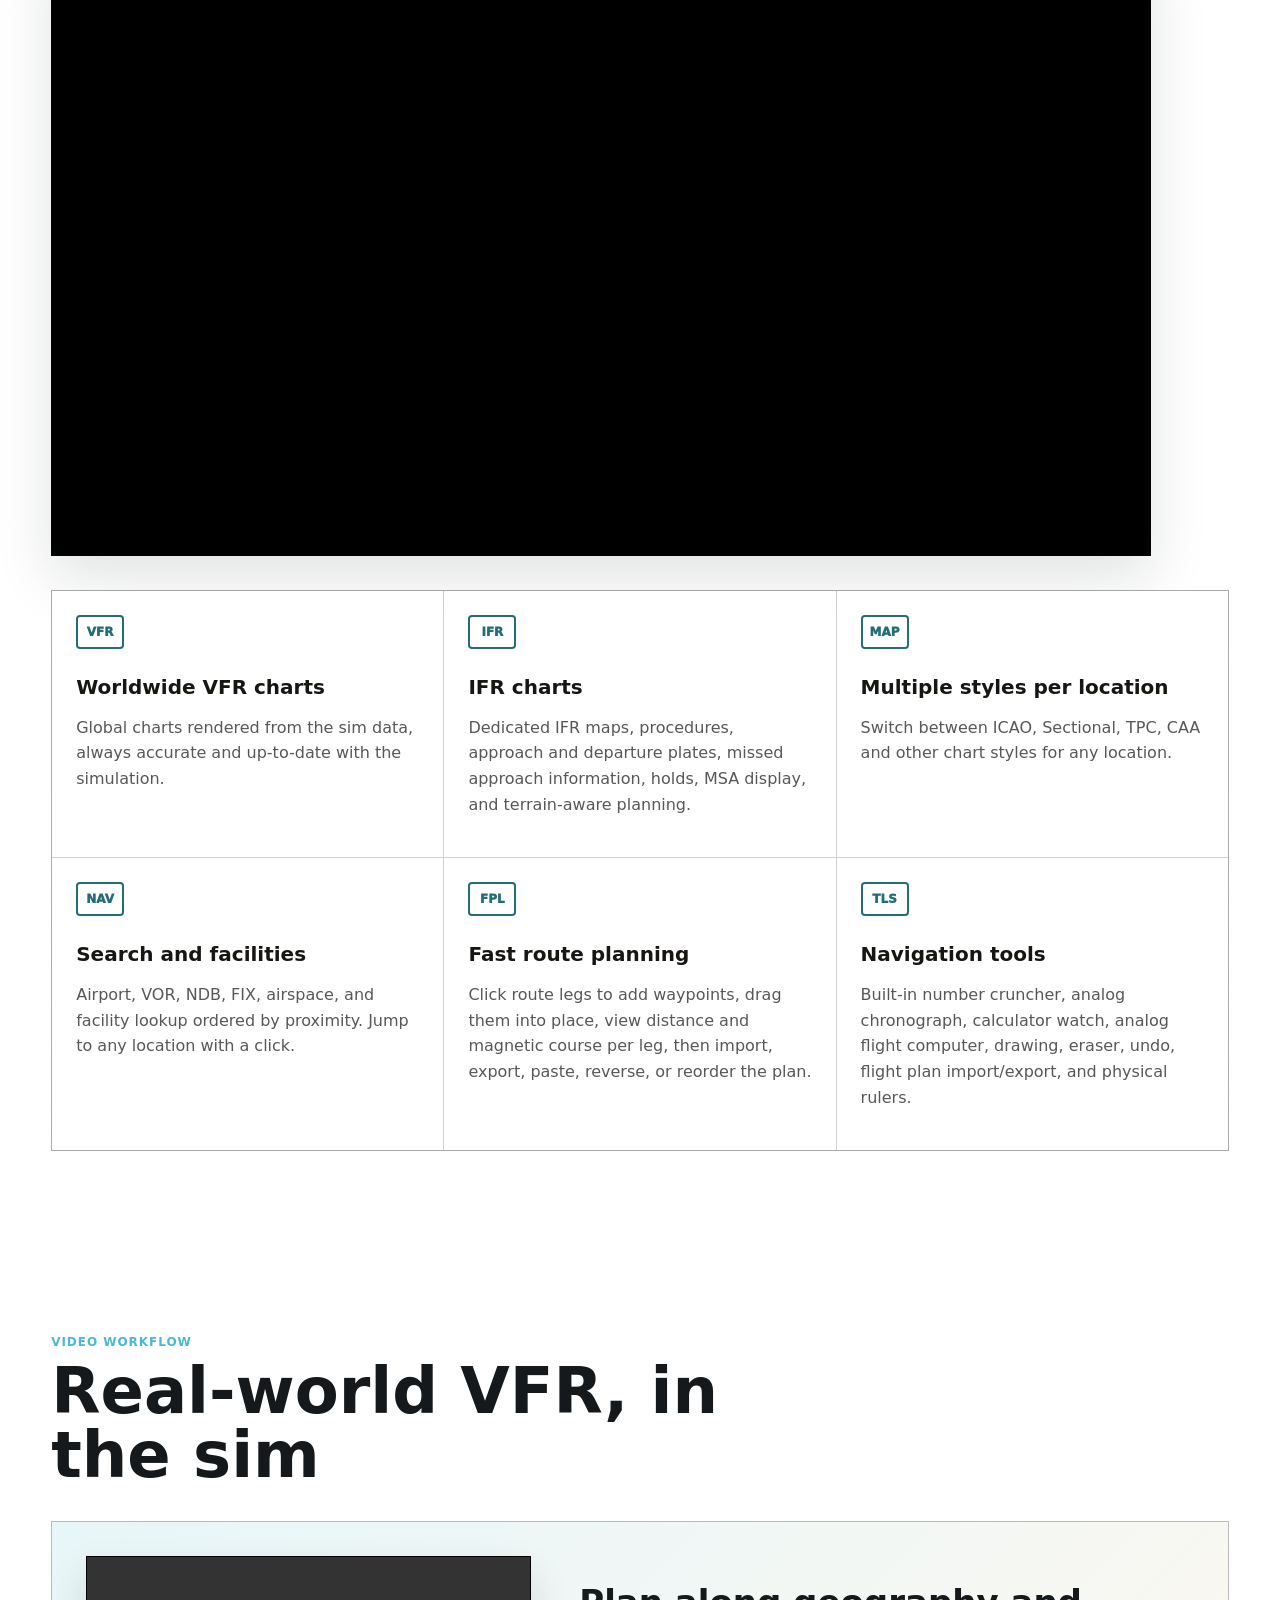
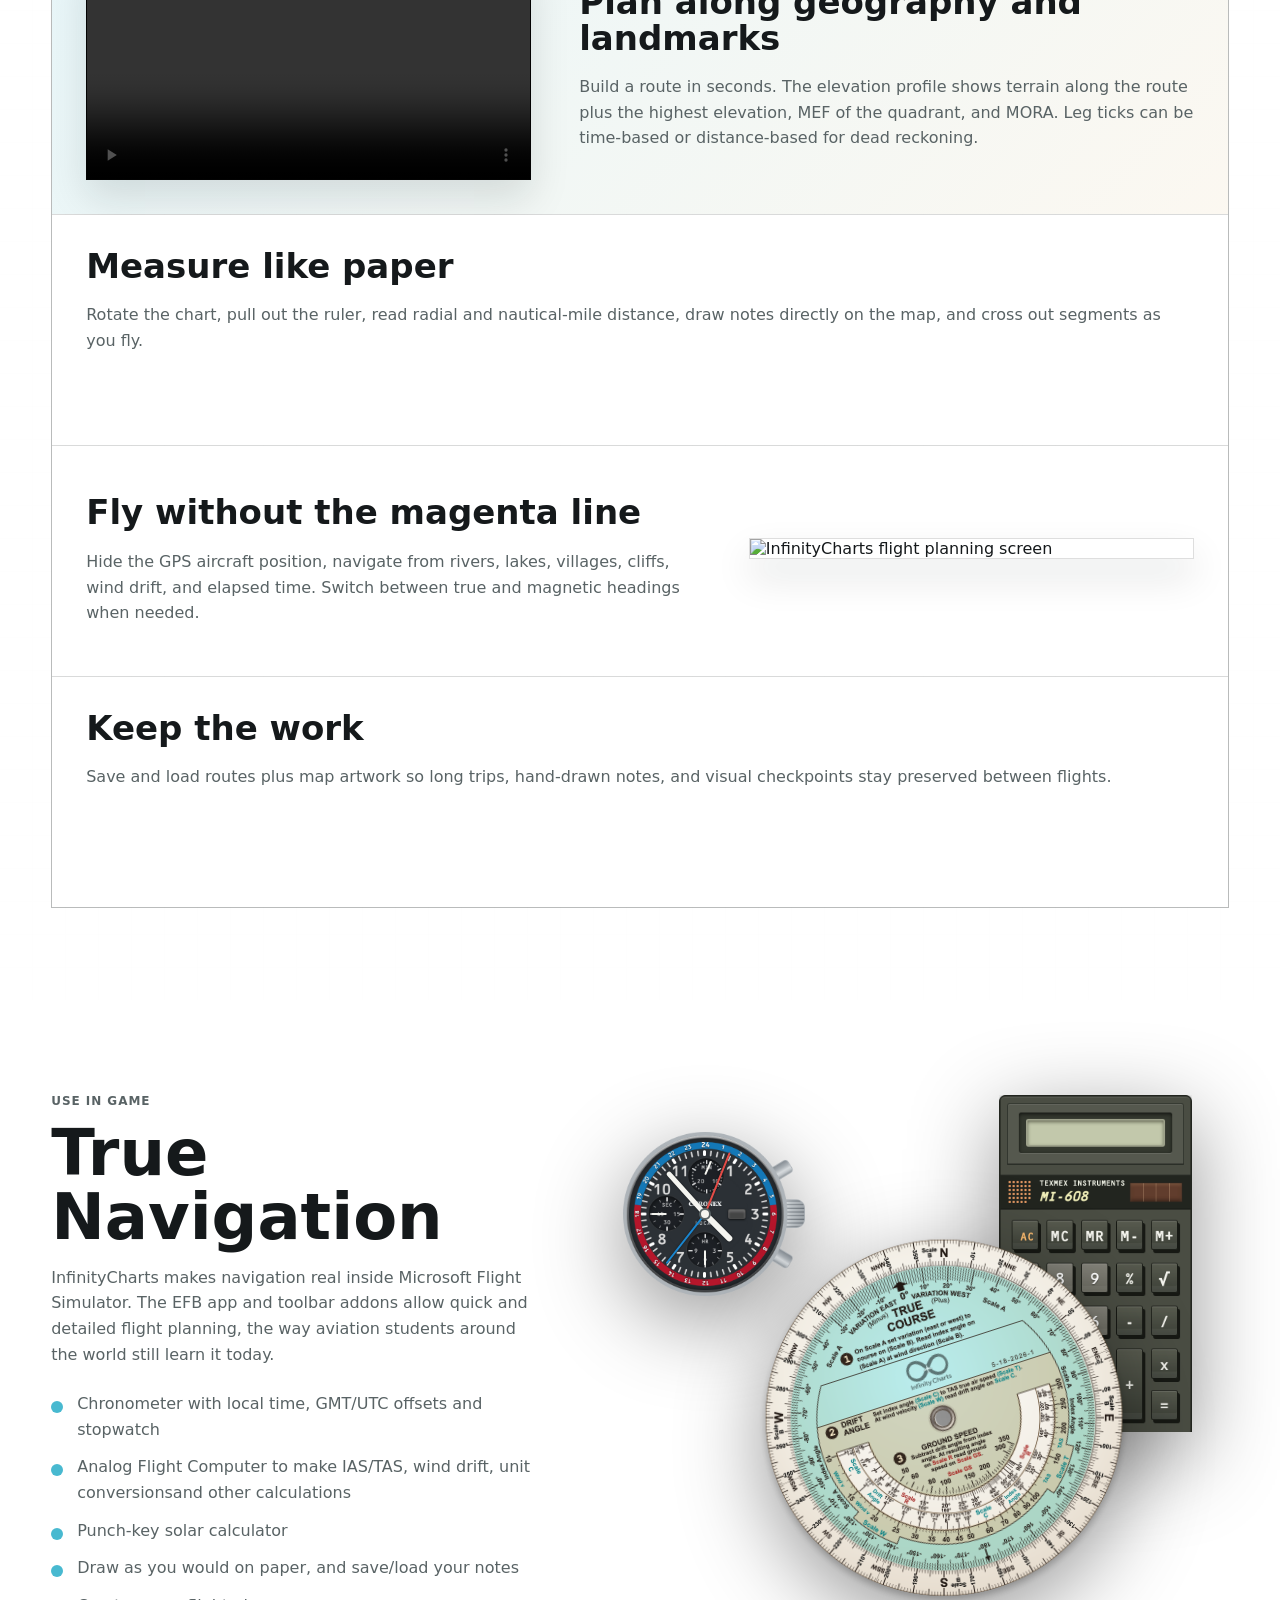
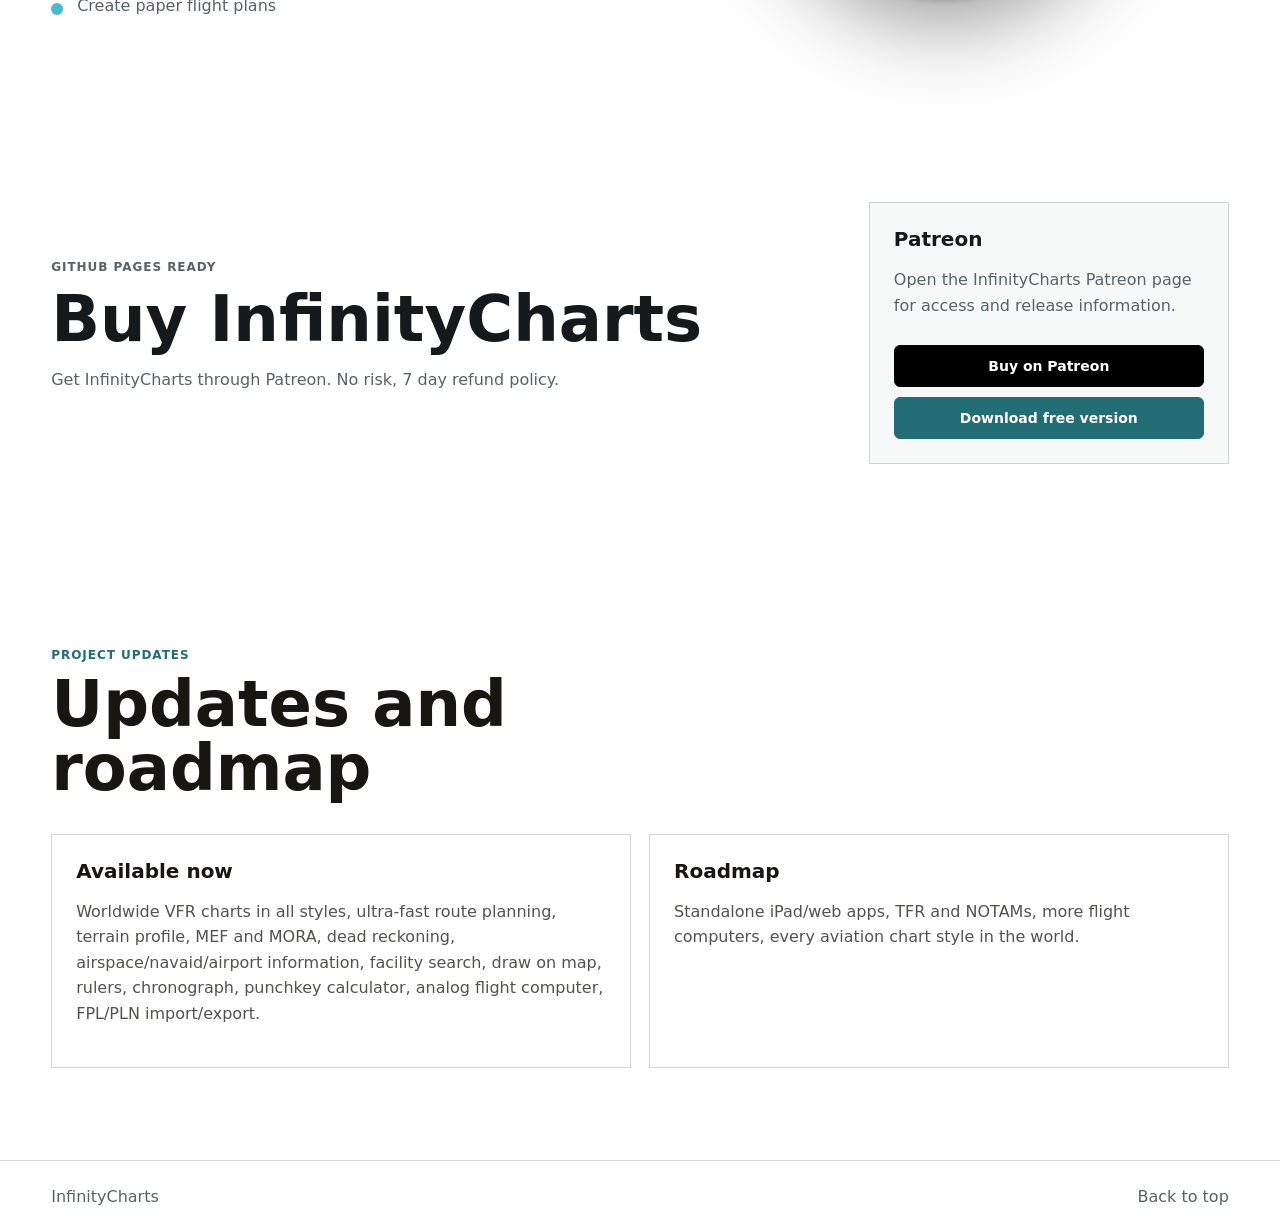
==== commit ba010c0e: "free download" ====
--- a/index.html
+++ b/index.html
@@ -21,7 +21,10 @@
         <a href="#buy">Buy</a>
         <a href="#updates">Updates</a>
       </nav>
-      <a class="header-action" href="https://www.patreon.com/InfinityCharts/posts/msfs-efb-pre-157872394">Buy</a>
+      <div class="header-actions">
+        <a class="header-action header-action-free" href="/installer">Free download</a>
+        <a class="header-action" href="https://www.patreon.com/InfinityCharts/posts/msfs-efb-pre-157872394">Buy</a>
+      </div>
     </header>
 
     <main id="top">
@@ -35,6 +38,7 @@
           <p>Unlimited, never-outdated. MSFS 2024 EFB charts with worldwide VFR styles, IFR procedures, route timing, terrain profiles, drawing tools, rulers, and real world flight planning utilities.</p>
           <div class="hero-actions">
             <a class="button primary" href="https://www.patreon.com/InfinityCharts/posts/msfs-efb-pre-157872394">Buy on Patreon</a>
+            <a class="button free" href="/installer">Download free version</a>
             <a class="button secondary" href="#features">View features</a>
           </div>
           <!-- <dl class="hero-stats" aria-label="Key capabilities">
@@ -185,6 +189,7 @@
           <h3>Patreon</h3>
           <p>Open the InfinityCharts Patreon page for access and release information.</p>
           <a class="button primary" href="https://www.patreon.com/InfinityCharts/posts/msfs-efb-pre-157872394">Buy on Patreon</a>
+          <a class="button free" href="/installer">Download free version</a>
         </div>
       </section>
 
--- a/styles.css
+++ b/styles.css
@@ -124,6 +124,17 @@
   border-color: rgba(255, 255, 255, 0.24);
 }
 
+.header-actions {
+  display: flex;
+  gap: 10px;
+  align-items: center;
+}
+
+.header-action-free {
+  background: #236d75;
+  border-color: #236d75;
+}
+
 .hero {
   position: relative;
   min-height: 0;
@@ -365,6 +376,12 @@
   background: #ffffff;
   color: #15191b;
   border-color: rgba(21, 25, 27, 0.22);
+}
+
+.button.free {
+  background: #236d75;
+  color: #ffffff;
+  border-color: #236d75;
 }
 
 .hero-stats {
@@ -842,6 +859,12 @@
   color: #15191b;
 }
 
+.buy-panel .button.free {
+  background: #236d75;
+  border-color: #236d75;
+  color: #ffffff;
+}
+
 .button[aria-disabled="true"] {
   opacity: 0.72;
   pointer-events: none;
@@ -940,6 +963,10 @@
     padding: 0 12px;
   }
 
+  .header-actions {
+    gap: 8px;
+  }
+
   .hero {
     min-height: 0;
     padding: 58px 0 0;
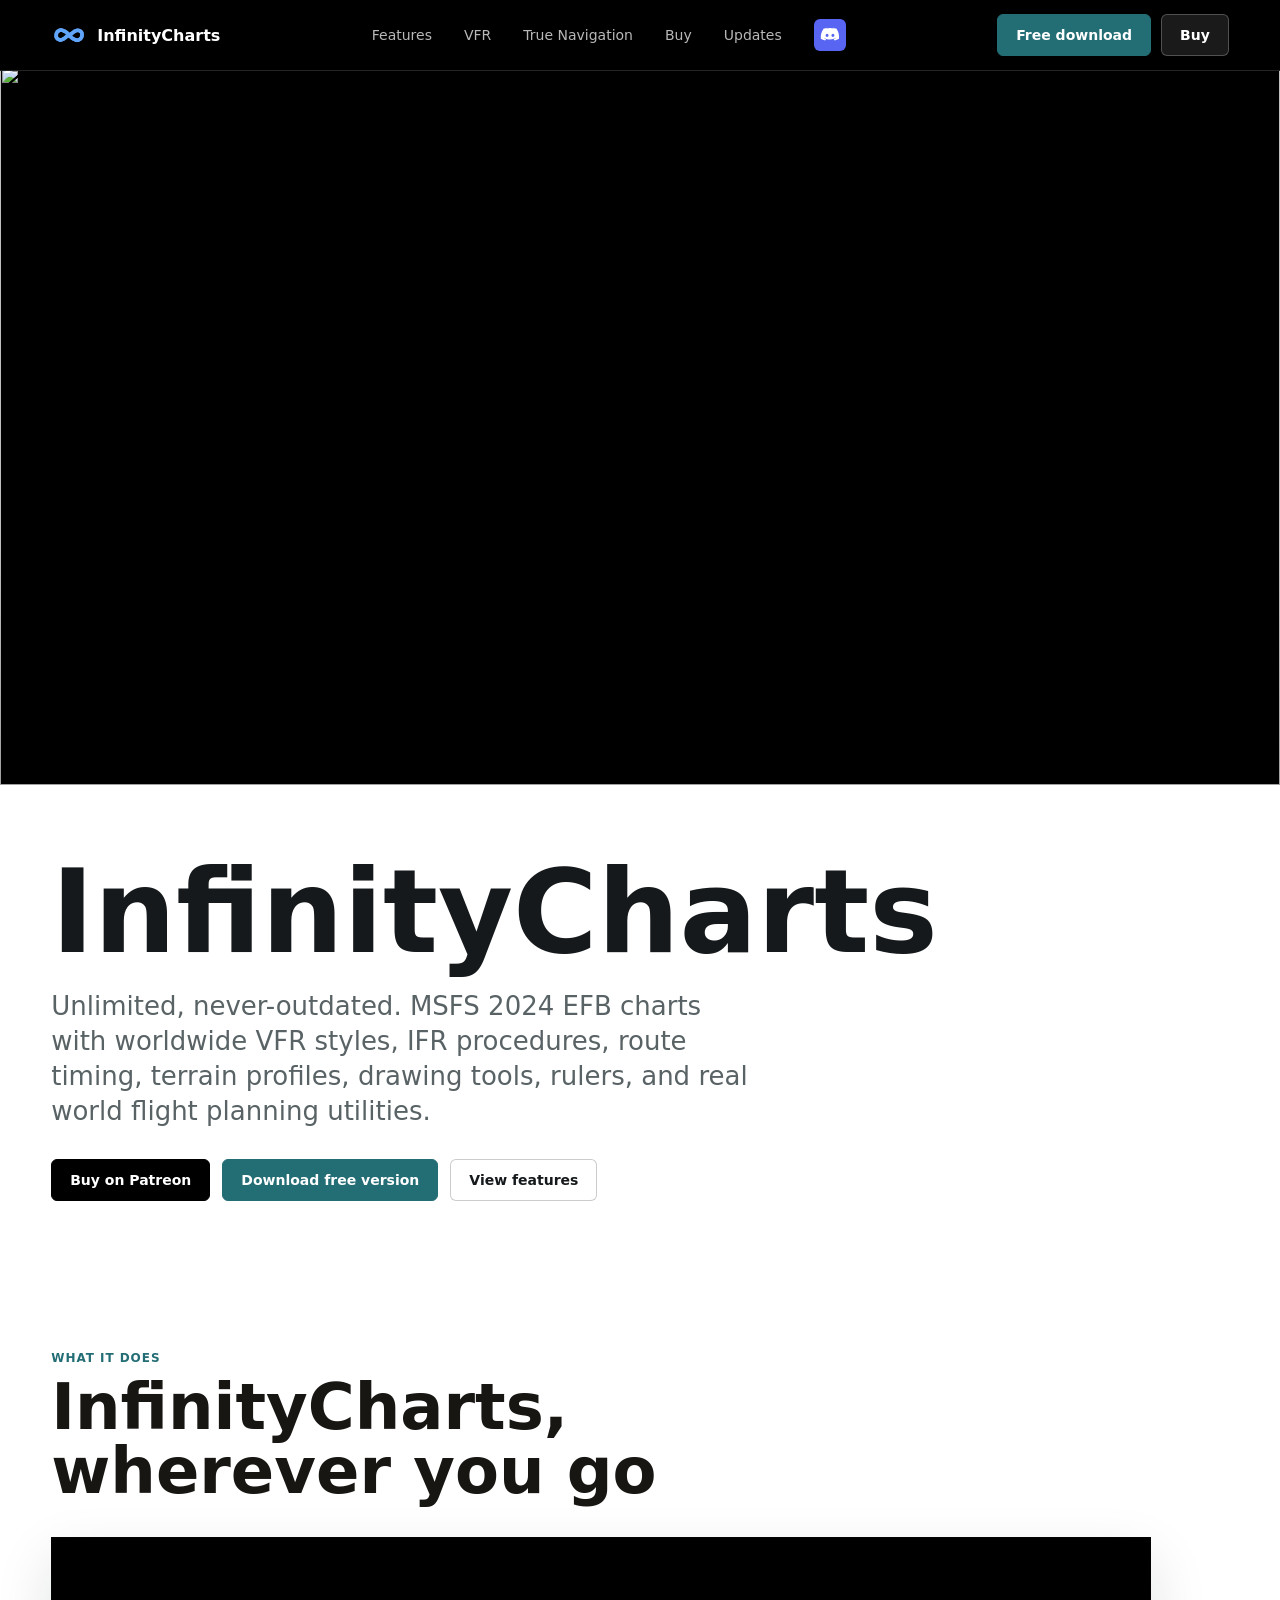
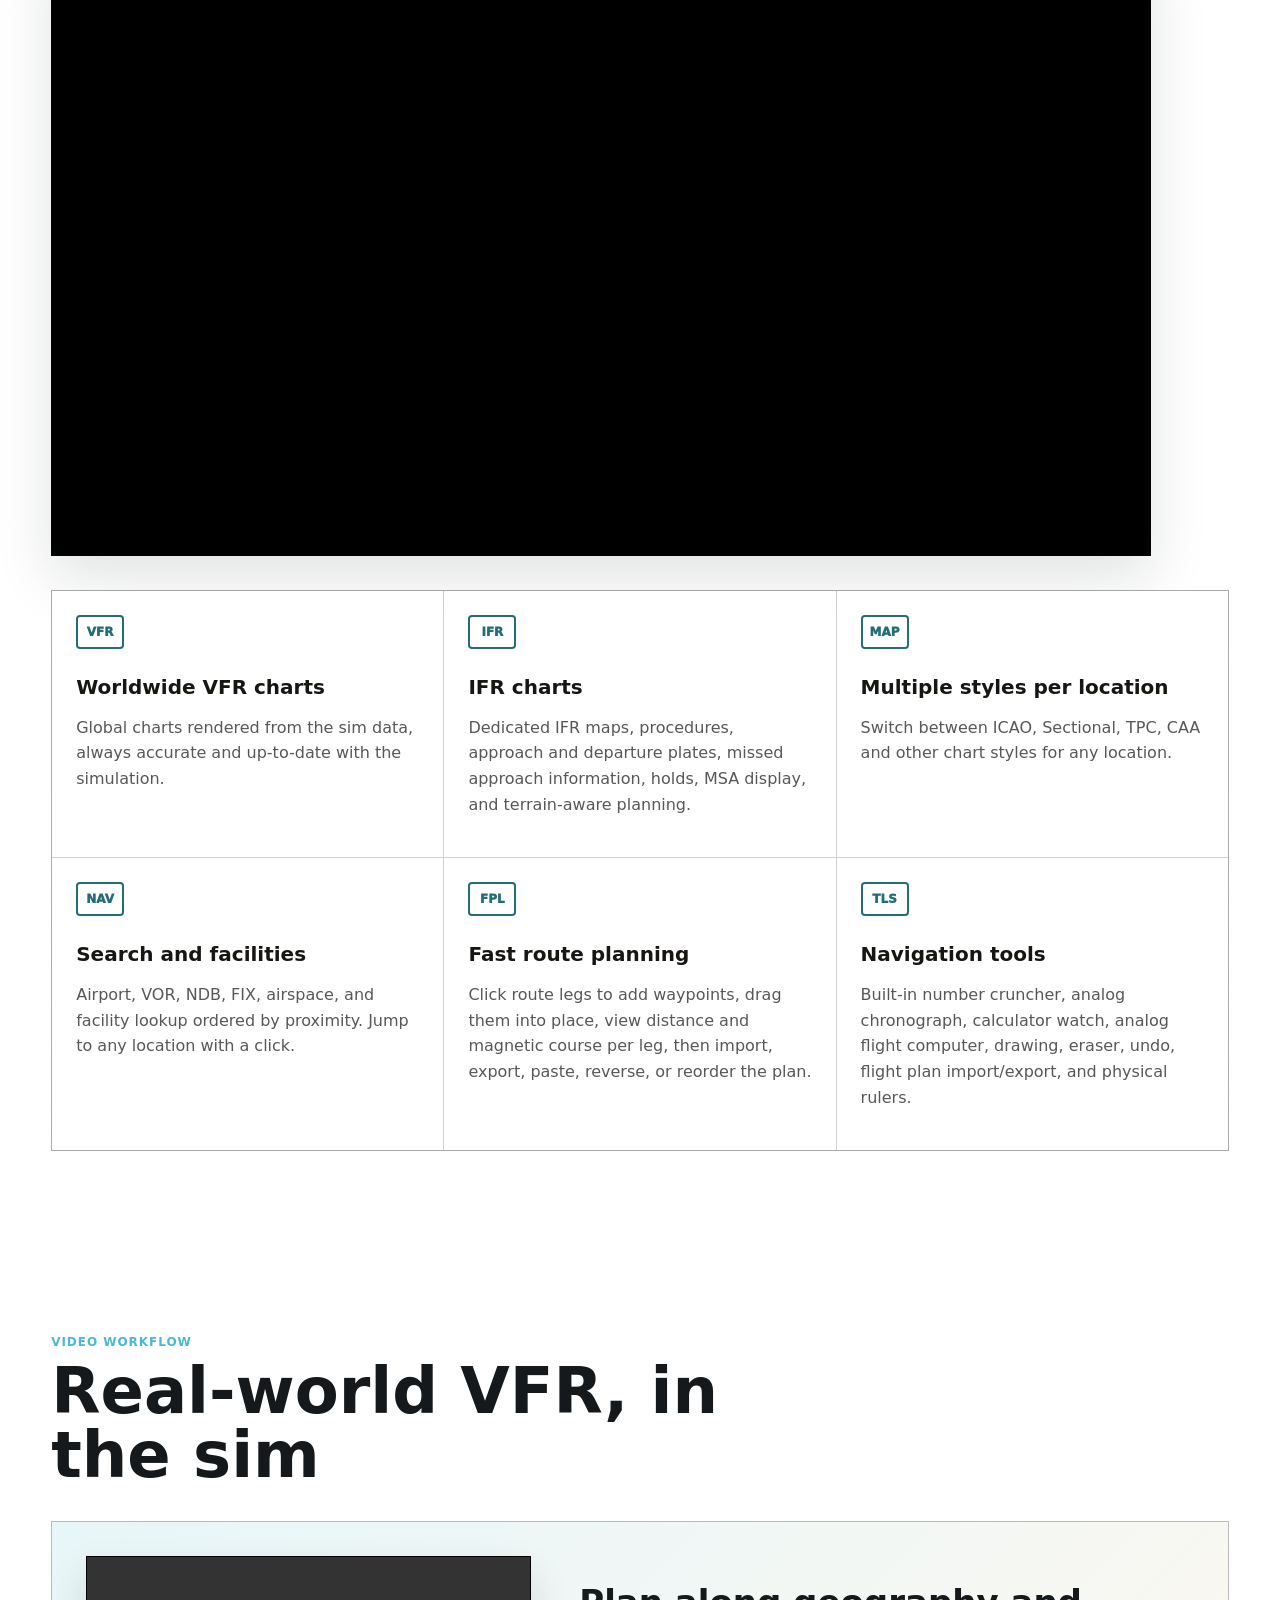
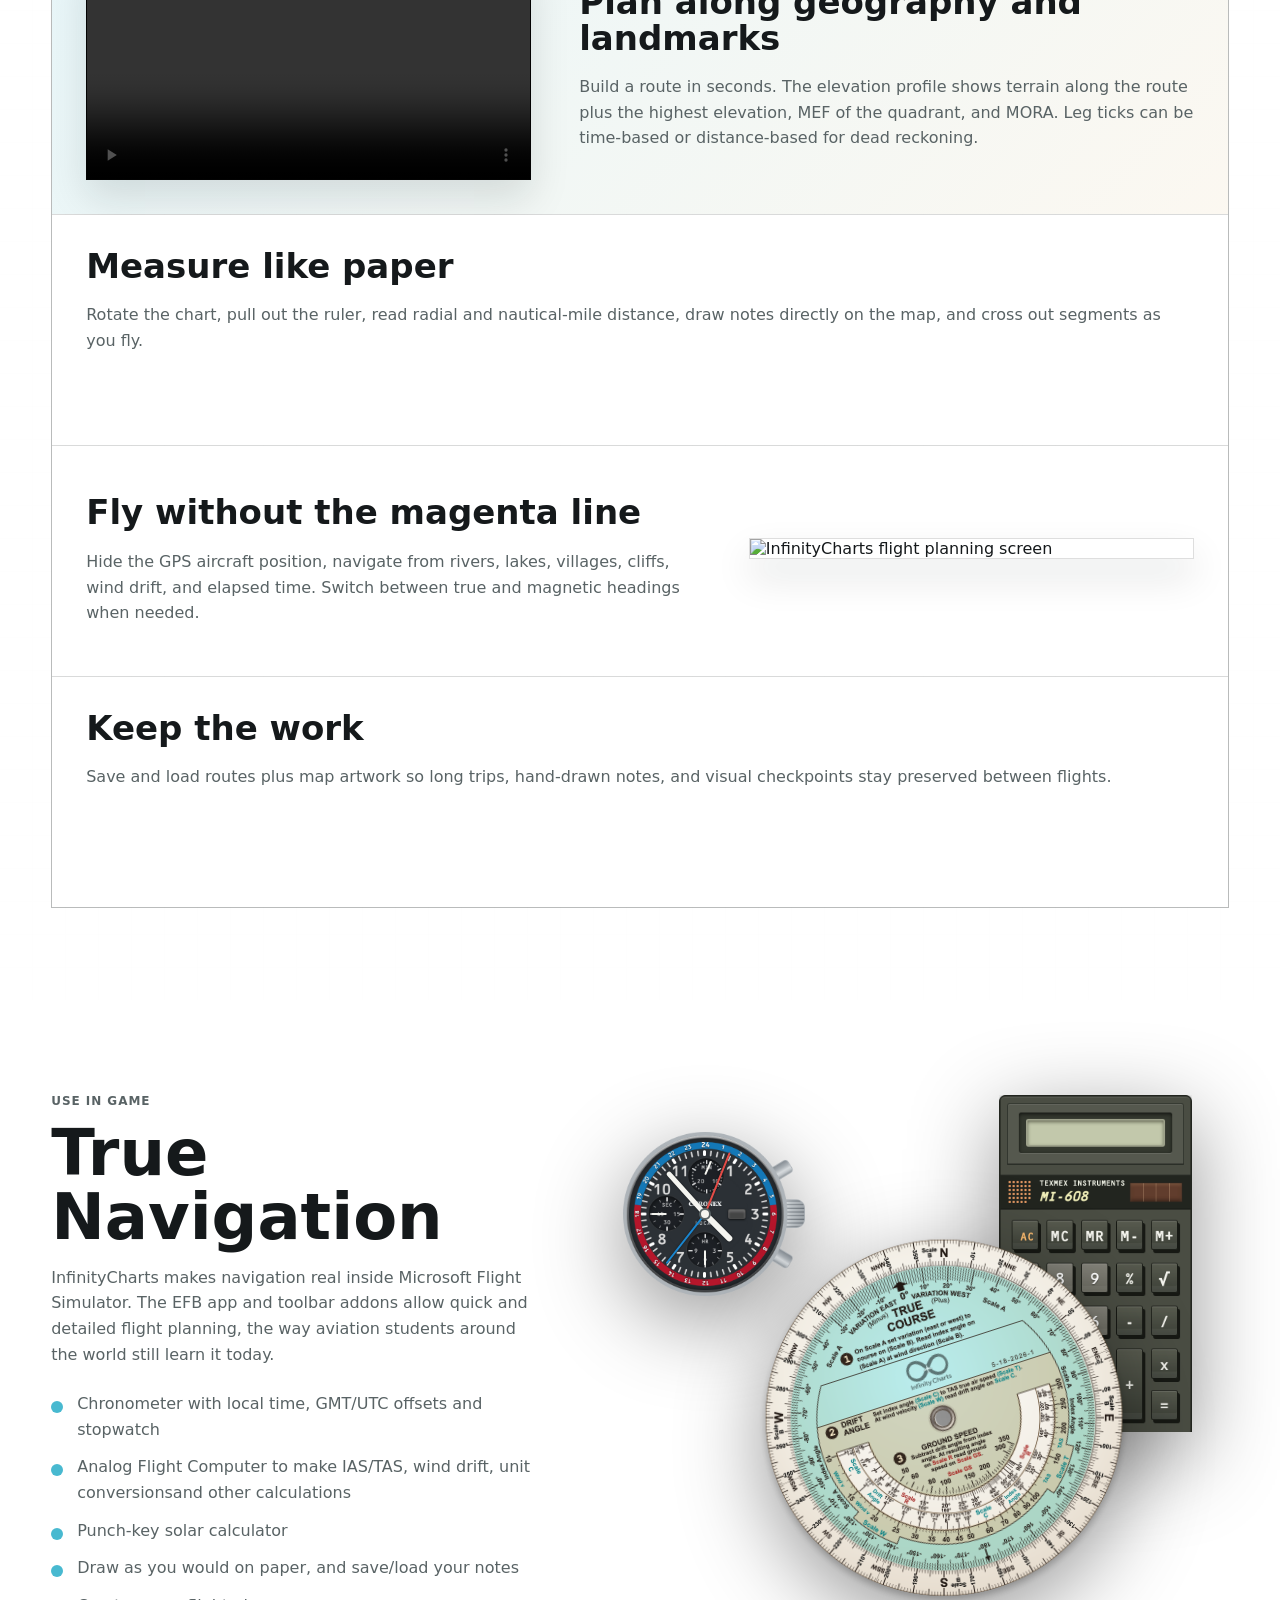
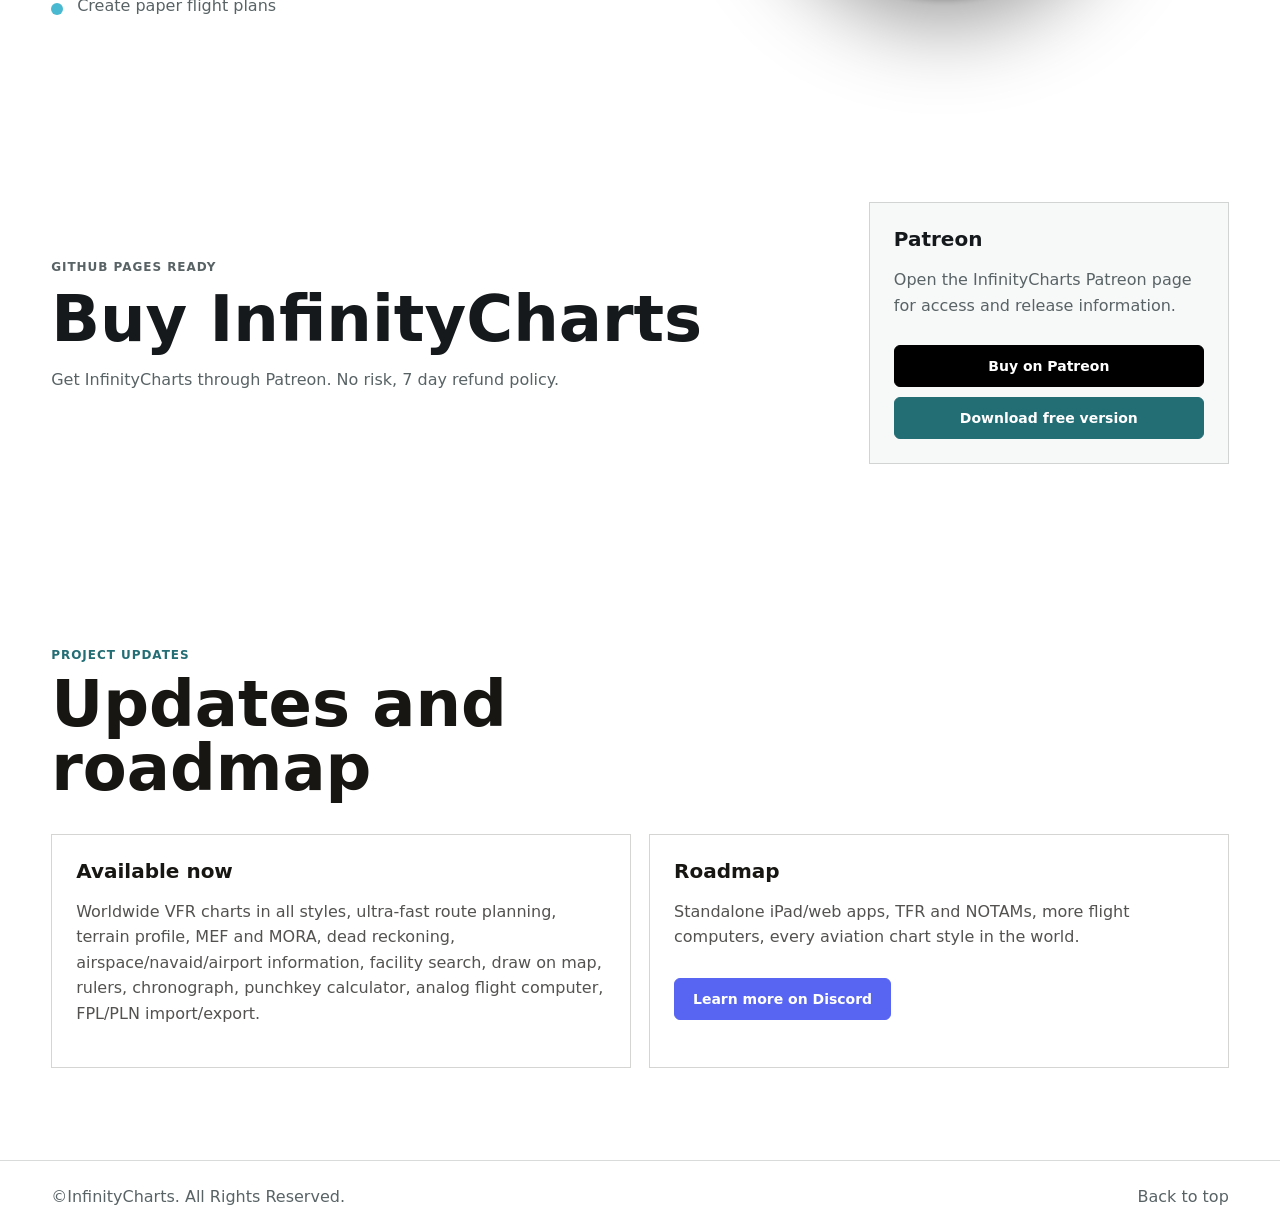
==== commit b326afee: "add free download, disord" ====
--- a/index.html
+++ b/index.html
@@ -20,6 +20,11 @@
         <a href="#workflow">True Navigation</a>
         <a href="#buy">Buy</a>
         <a href="#updates">Updates</a>
+        <a class="nav-icon-link" href="https://discord.gg/ANp4M36Urs" aria-label="Discord" title="Discord">
+          <svg class="discord-icon" viewBox="0 0 24 24" aria-hidden="true" focusable="false">
+            <path d="M19.2 5.2A16 16 0 0 0 15.3 4l-.2.4c1.4.4 2.1 1 2.1 1s-1.8-1-5.1-1-5.1 1-5.1 1 .7-.6 2.1-1L8.8 4a16 16 0 0 0-3.9 1.2C2.4 8.9 1.7 12.5 2 16.1A15.8 15.8 0 0 0 6.8 18s.6-.7 1-1.3c-1.9-.6-2.6-1.7-2.6-1.7s.2.1.5.3c0 0 0 0 .1.1.1.1.2.1.3.2.5.3 1 .5 1.4.6.8.3 1.8.6 3 .7a13.4 13.4 0 0 0 5.8-.7c.7-.3 1.5-.7 2.4-1.2 0 0-.7 1.1-2.7 1.7.4.6 1 1.3 1 1.3a15.8 15.8 0 0 0 4.8-1.9c.4-4.2-.7-7.8-2.6-10.9ZM8.8 14.1c-.9 0-1.6-.8-1.6-1.8s.7-1.8 1.6-1.8 1.6.8 1.6 1.8-.7 1.8-1.6 1.8Zm6.4 0c-.9 0-1.6-.8-1.6-1.8s.7-1.8 1.6-1.8 1.6.8 1.6 1.8-.7 1.8-1.6 1.8Z"></path>
+          </svg>
+        </a>
       </nav>
       <div class="header-actions">
         <a class="header-action header-action-free" href="/installer">Free download</a>
@@ -206,13 +211,14 @@
           <article>
             <h3>Roadmap</h3>
             <p>Standalone iPad/web apps, TFR and NOTAMs, more flight computers, every aviation chart style in the world.</p>
+            <a class="button discord" href="https://discord.gg/ANp4M36Urs">Learn more on Discord</a>
           </article>
         </div>
       </section>
     </main>
 
     <footer class="footer">
-      <span>InfinityCharts</span>
+      <span>©InfinityCharts. All Rights Reserved.</span>
       <a href="#top">Back to top</a>
     </footer>
 
--- a/styles.css
+++ b/styles.css
@@ -90,12 +90,29 @@
   font-size: 14px;
 }
 
+.nav-icon-link {
+  display: inline-flex;
+  width: 32px;
+  height: 32px;
+  align-items: center;
+  justify-content: center;
+  border-radius: 6px;
+  background: #5865f2;
+  color: #ffffff;
+}
+
+.discord-icon {
+  width: 22px;
+  height: 22px;
+  display: block;
+  fill: currentColor;
+}
+
 .nav-links a,
 .footer a {
   text-decoration: none;
 }
 
-.nav-links a:hover,
 .nav-links a:hover {
   color: #ffffff;
 }
@@ -133,6 +150,11 @@
 .header-action-free {
   background: #236d75;
   border-color: #236d75;
+}
+
+.header-action-discord {
+  background: #5865f2;
+  border-color: #5865f2;
 }
 
 .hero {
@@ -384,6 +406,13 @@
   border-color: #236d75;
 }
 
+.button.discord {
+  margin-top: 12px;
+  background: #5865f2;
+  color: #ffffff;
+  border-color: #5865f2;
+}
+
 .hero-stats {
   display: grid;
   grid-template-columns: 0.9fr 1.4fr 0.95fr;
